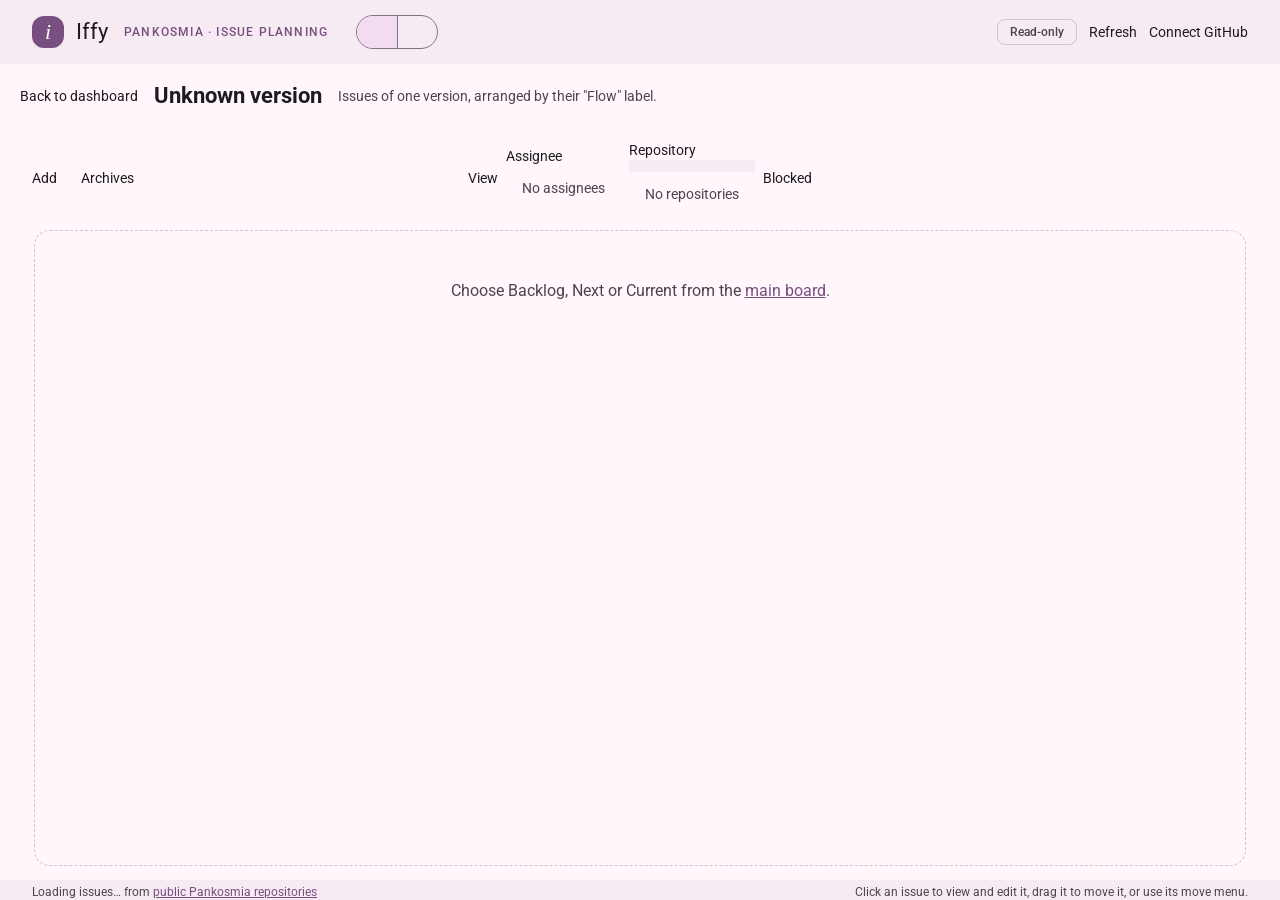
==== detail.html @ 251bad68 "Use icon buttons for Notifications and Pull requests, turn Pull requests into a menu Co-authored-by:" ====
<!doctype html>
<html lang="en">
  <head>
    <meta charset="utf-8">
    <meta name="viewport" content="width=device-width, initial-scale=1">
    <script>
      (function () {
        var saved = null;
        try { saved = localStorage.getItem("theme"); } catch (error) {}
        var theme = saved === "light" || saved === "dark" ? saved : matchMedia("(prefers-color-scheme: dark)").matches ? "dark" : "light";
        document.documentElement.dataset.theme = theme;
      })();
    </script>
    <meta name="theme-color" content="#fff7fb">
    <meta name="description" content="A version-focused issue board for the Pankosmia organization.">
    <title>Iffy — Version detail</title>
    <link rel="preconnect" href="https://fonts.googleapis.com">
    <link rel="preconnect" href="https://fonts.gstatic.com" crossorigin>
    <link rel="stylesheet" href="https://fonts.googleapis.com/css2?family=Roboto:wght@400;500;700&display=swap">
    <link rel="stylesheet" href="https://fonts.googleapis.com/css2?family=Material+Symbols+Outlined:opsz,wght,FILL,GRAD@24,400,0,0&display=block">
    <link rel="stylesheet" href="m3-theme.css">
    <link rel="stylesheet" href="styles.css">
    <script type="importmap">{"imports":{"@material/web/":"https://esm.run/@material/web@2.5.0/"}}</script>
    <script src="markdown-editor.js" defer></script>
    <script src="mentions.js" defer></script>
    <script src="markdown-body.js" defer></script>
    <script src="timeline.js" defer></script>
    <script src="description.js" defer></script>
    <script src="panel-tabs.js" defer></script>
    <script src="panel-scroll.js" defer></script>
    <script src="development.js" defer></script>
    <script src="open-pulls.js" defer></script>
    <script src="notifications.js" defer></script>
    <script src="panel-settings.js" defer></script>
    <script src="filters.js" defer></script>
    <script src="subissues.js" defer></script>
    <script src="nesting.js" defer></script>
    <script src="live-sync.js" defer></script>
    <script src="app.js" defer></script>
    <script type="module" src="m3.js"></script>
  </head>
  <body data-page="detail">
    <header class="top-app-bar">
      <a class="brand" href="./" aria-label="Iffy home">
        <span class="brand-mark" aria-hidden="true">i</span>
        <span>Iffy</span>
      </a>
      <span class="eyebrow">PANKOSMIA · ISSUE PLANNING</span>
      <div class="theme-toggle" role="group" aria-label="Theme">
        <button type="button" class="theme-option" data-theme-option="light" aria-label="Light theme" aria-pressed="false"><md-icon>light_mode</md-icon></button>
        <button type="button" class="theme-option" data-theme-option="dark" aria-label="Dark theme" aria-pressed="false"><md-icon>dark_mode</md-icon></button>
      </div>
      <div class="top-app-bar-actions">
        <span id="auth-status" class="status-chip">Read-only</span>
        <md-outlined-button id="refresh-button" class="refresh-button" type="button"><md-icon slot="icon">refresh</md-icon>Refresh</md-outlined-button>
        <md-filled-tonal-button id="auth-button" type="button">Connect GitHub</md-filled-tonal-button>
      </div>
    </header>

    <main>
      <section class="page-heading" aria-labelledby="page-title">
        <div class="heading-back">
          <md-text-button class="back-button" href="./"><md-icon slot="icon">arrow_back</md-icon>Back to dashboard</md-text-button>
        </div>
        <div class="heading-text">
          <h1 id="page-title">Version detail</h1>
          <p class="intro">Issues of one version, arranged by their "Flow" label.</p>
        </div>
      </section>

      <section class="board-toolbar" aria-label="Search and filters">
        <div class="search-stack">
          <md-outlined-text-field id="search-input" class="search-input" type="search" label="Search issues" placeholder="Search issue titles and text" aria-label="Search issue titles and text" autocomplete="off">
            <md-icon slot="leading-icon">search</md-icon>
            <md-icon-button id="search-clear" slot="trailing-icon" type="button" aria-label="Clear search" title="Clear search" hidden><md-icon>close</md-icon></md-icon-button>
          </md-outlined-text-field>
        </div>
        <div class="toolbar-row">
          <div class="heading-actions">
            <md-filled-button id="add-button" type="button"><md-icon slot="icon">add</md-icon>Add</md-filled-button>
            <span class="toolbar-icon"><md-filled-tonal-icon-button id="notifications-button" type="button" aria-label="Notifications" title="Notifications" aria-haspopup="dialog" aria-expanded="false"><md-icon>inbox</md-icon></md-filled-tonal-icon-button><span id="notifications-badge" class="notifications-badge" hidden></span></span>
            <span class="toolbar-icon"><md-filled-tonal-icon-button id="pulls-button" type="button" aria-label="Pull requests" title="Pull requests" aria-haspopup="dialog" aria-expanded="false"><md-icon>merge_type</md-icon></md-filled-tonal-icon-button><span id="pulls-badge" class="pulls-badge" hidden></span></span>
            <md-outlined-button id="archives-button" type="button"><md-icon slot="icon">archive</md-icon>Archives</md-outlined-button>
          </div>
          <div id="filter-bar" class="filter-bar" role="group" aria-label="Filters"></div>
        </div>
      </section>

      <div id="notice" class="notice" role="alert" hidden></div>
      <section id="board" class="board" aria-label="Issues by flow stage">
        <div class="loading-state"><md-circular-progress indeterminate aria-label="Loading"></md-circular-progress><span>Loading Pankosmia issues…</span></div>
      </section>
    </main>

    <footer class="board-footer">
      <p class="board-info"><span id="board-summary" role="status" aria-live="polite">Loading issues…</span> from <a href="https://github.com/pankosmia" target="_blank" rel="noreferrer">public Pankosmia repositories</a></p>
      <p class="board-hint">Click an issue to view and edit it, drag it to move it, or use its move menu.</p>
    </footer>

    <md-dialog id="auth-dialog" aria-labelledby="auth-title">
      <div slot="headline" id="auth-title">Connect GitHub</div>
      <form id="auth-form" slot="content">
        <p class="dialog-copy">Viewing is public. To edit issues, connect a GitHub personal access token with Issues read and write access to the repositories you want to edit. To see your notifications, use a classic token that also has the notifications scope.</p>
        <md-outlined-text-field id="token-input" name="token" type="password" label="Personal access token" autocomplete="off" spellcheck="false" required autofocus></md-outlined-text-field>
        <label class="check-label"><md-checkbox id="remember-input"></md-checkbox> Remember me on this browser</label>
        <p class="token-note">By default your token is kept for this browser session only. If you tick "Remember me", it is stored in this browser's local storage until you disconnect.</p>
        <p id="auth-error" class="auth-error" role="alert" hidden></p>
      </form>
      <div slot="actions">
        <md-text-button id="cancel-auth" type="button">Cancel</md-text-button>
        <md-filled-button id="submit-auth" type="submit" form="auth-form">Connect</md-filled-button>
      </div>
    </md-dialog>
  </body>
</html>
---- m3-theme.css ----
/* Material 3 color roles generated from the seed color #441650 (tonal spot scheme). */
:root {
  color-scheme: light;
  --md-ref-typeface-brand: Roboto, system-ui, sans-serif;
  --md-ref-typeface-plain: Roboto, system-ui, sans-serif;

  --md-sys-color-primary: #794f81;
  --md-sys-color-on-primary: #ffffff;
  --md-sys-color-primary-container: #fcd6ff;
  --md-sys-color-on-primary-container: #603768;
  --md-sys-color-secondary: #6a596c;
  --md-sys-color-on-secondary: #ffffff;
  --md-sys-color-secondary-container: #f3dbf2;
  --md-sys-color-on-secondary-container: #524153;
  --md-sys-color-tertiary: #82524d;
  --md-sys-color-on-tertiary: #ffffff;
  --md-sys-color-tertiary-container: #ffdad6;
  --md-sys-color-on-tertiary-container: #673b36;
  --md-sys-color-error: #ba1a1a;
  --md-sys-color-on-error: #ffffff;
  --md-sys-color-error-container: #ffdad6;
  --md-sys-color-on-error-container: #93000a;
  --md-sys-color-background: #fff7fb;
  --md-sys-color-on-background: #1f1a1f;
  --md-sys-color-surface: #fff7fb;
  --md-sys-color-on-surface: #1f1a1f;
  --md-sys-color-surface-variant: #ecdfe9;
  --md-sys-color-on-surface-variant: #4c444c;
  --md-sys-color-outline: #7e747d;
  --md-sys-color-outline-variant: #cfc3cd;
  --md-sys-color-shadow: #000000;
  --md-sys-color-scrim: #000000;
  --md-sys-color-inverse-surface: #342f34;
  --md-sys-color-inverse-on-surface: #f9eef5;
  --md-sys-color-inverse-primary: #e8b5ef;
  --md-sys-color-surface-tint: #794f81;
  --md-sys-color-surface-dim: #e1d7de;
  --md-sys-color-surface-bright: #fff7fb;
  --md-sys-color-surface-container-lowest: #ffffff;
  --md-sys-color-surface-container-low: #fbf1f8;
  --md-sys-color-surface-container: #f6ebf2;
  --md-sys-color-surface-container-high: #f0e5ec;
  --md-sys-color-surface-container-highest: #eae0e7;

  /* Shape scale */
  --md-sys-shape-xs: 4px;
  --md-sys-shape-sm: 8px;
  --md-sys-shape-md: 12px;
  --md-sys-shape-lg: 16px;
  --md-sys-shape-xl: 28px;

  /* Elevation levels */
  --md-elevation-1: 0 1px 2px rgb(0 0 0 / 30%), 0 1px 3px 1px rgb(0 0 0 / 15%);
  --md-elevation-2: 0 1px 2px rgb(0 0 0 / 30%), 0 2px 6px 2px rgb(0 0 0 / 15%);
  --md-elevation-3: 0 1px 3px rgb(0 0 0 / 30%), 0 4px 8px 3px rgb(0 0 0 / 15%);

  /* Typography scale (size / line height / weight / tracking) */
  --md-type-headline-small: 400 24px/32px var(--md-ref-typeface-brand);
  --md-type-title-large: 400 22px/28px var(--md-ref-typeface-brand);
  --md-type-title-medium: 500 16px/24px var(--md-ref-typeface-brand);
  --md-type-title-small: 500 14px/20px var(--md-ref-typeface-brand);
  --md-type-body-large: 400 16px/24px var(--md-ref-typeface-plain);
  --md-type-body-medium: 400 14px/20px var(--md-ref-typeface-plain);
  --md-type-body-small: 400 12px/16px var(--md-ref-typeface-plain);
  --md-type-label-large: 500 14px/20px var(--md-ref-typeface-plain);
  --md-type-label-medium: 500 12px/16px var(--md-ref-typeface-plain);
  --md-type-label-small: 500 11px/16px var(--md-ref-typeface-plain);
}

:root[data-theme="dark"] {
  color-scheme: dark;
  --md-sys-color-primary: #e8b5ef;
  --md-sys-color-on-primary: #472150;
  --md-sys-color-primary-container: #603768;
  --md-sys-color-on-primary-container: #fcd6ff;
  --md-sys-color-secondary: #d6c0d6;
  --md-sys-color-on-secondary: #3a2b3c;
  --md-sys-color-secondary-container: #524153;
  --md-sys-color-on-secondary-container: #f3dbf2;
  --md-sys-color-tertiary: #f5b7b0;
  --md-sys-color-on-tertiary: #4c2521;
  --md-sys-color-tertiary-container: #673b36;
  --md-sys-color-on-tertiary-container: #ffdad6;
  --md-sys-color-error: #ffb4ab;
  --md-sys-color-on-error: #690005;
  --md-sys-color-error-container: #93000a;
  --md-sys-color-on-error-container: #ffdad6;
  --md-sys-color-background: #171217;
  --md-sys-color-on-background: #eae0e7;
  --md-sys-color-surface: #171217;
  --md-sys-color-on-surface: #eae0e7;
  --md-sys-color-surface-variant: #4c444c;
  --md-sys-color-on-surface-variant: #cfc3cd;
  --md-sys-color-outline: #988e97;
  --md-sys-color-outline-variant: #4c444c;
  --md-sys-color-inverse-surface: #eae0e7;
  --md-sys-color-inverse-on-surface: #342f34;
  --md-sys-color-inverse-primary: #794f81;
  --md-sys-color-surface-tint: #e8b5ef;
  --md-sys-color-surface-dim: #171217;
  --md-sys-color-surface-bright: #3d373d;
  --md-sys-color-surface-container-lowest: #110d11;
  --md-sys-color-surface-container-low: #1f1a1f;
  --md-sys-color-surface-container: #231e23;
  --md-sys-color-surface-container-high: #2e282e;
  --md-sys-color-surface-container-highest: #393338;
}
---- styles.css ----
* {
  box-sizing: border-box;
}

body {
  display: flex;
  flex-direction: column;
  min-width: 320px;
  height: 100vh;
  height: 100dvh;
  overflow: hidden;
  margin: 0;
  background: var(--md-sys-color-surface);
  color: var(--md-sys-color-on-surface);
  font: var(--md-type-body-medium);
  text-rendering: optimizeLegibility;
}

button,
input {
  font: inherit;
}

a {
  color: var(--md-sys-color-primary);
}

a:focus-visible,
button:focus-visible {
  outline: 3px solid var(--md-sys-color-primary);
  outline-offset: 2px;
}

md-icon {
  --md-icon-size: 24px;
}

/* Hide raw ligature text and unstyled dialogs until the components have loaded. */
md-icon:not(:defined),
md-dialog:not(:defined) {
  display: none;
}

/* Top app bar */
.top-app-bar {
  position: sticky;
  top: 0;
  z-index: 20;
  display: flex;
  align-items: center;
  justify-content: space-between;
  flex: none;
  gap: 16px;
  height: 64px;
  padding: 0 clamp(16px, 2.5vw, 32px);
  background: var(--md-sys-color-surface-container);
}

.brand {
  display: inline-flex;
  align-items: center;
  gap: 12px;
  color: var(--md-sys-color-on-surface);
  font: var(--md-type-title-large);
  text-decoration: none;
}

.brand-mark {
  display: grid;
  width: 32px;
  height: 32px;
  place-items: center;
  border-radius: var(--md-sys-shape-md);
  background: var(--md-sys-color-primary);
  color: var(--md-sys-color-on-primary);
  font-family: Georgia, serif;
  font-size: 22px;
  font-style: italic;
}

.top-app-bar-actions {
  display: flex;
  align-items: center;
  gap: 12px;
}

.status-chip {
  padding: 4px 12px;
  border: 1px solid var(--md-sys-color-outline-variant);
  border-radius: var(--md-sys-shape-sm);
  color: var(--md-sys-color-on-surface-variant);
  font: var(--md-type-label-medium);
  white-space: nowrap;
}

.status-chip.connected {
  border-color: transparent;
  background: var(--md-sys-color-secondary-container);
  color: var(--md-sys-color-on-secondary-container);
}

/* Page heading and toolbar */
main {
  display: flex;
  flex: 1 1 0;
  flex-direction: column;
  width: 100%;
  min-height: 0;
  padding: 12px clamp(16px, 2.5vw, 32px) 12px;
}

.page-heading {
  display: flex;
  flex: none;
  flex-wrap: wrap;
  align-items: center;
  gap: 4px 16px;
}

.heading-back {
  flex: none;
}

.heading-text {
  display: flex;
  flex: 1 1 0;
  flex-wrap: wrap;
  align-items: center;
  gap: 0 16px;
  min-width: 0;
}

.eyebrow {
  overflow: hidden;
  color: var(--md-sys-color-primary);
  font: var(--md-type-label-medium);
  letter-spacing: .1em;
  text-overflow: ellipsis;
  white-space: nowrap;
}

.theme-toggle {
  display: inline-flex;
  margin-right: auto;
  margin-left: 12px;
  border: 1px solid var(--md-sys-color-outline);
  border-radius: 99px;
  overflow: hidden;
}

.theme-option {
  display: grid;
  width: 40px;
  height: 32px;
  place-items: center;
  border: 0;
  background: transparent;
  color: var(--md-sys-color-on-surface-variant);
  cursor: pointer;
}

.theme-option + .theme-option {
  border-left: 1px solid var(--md-sys-color-outline);
}

.theme-option:hover {
  background: color-mix(in srgb, var(--md-sys-color-on-surface) 8%, transparent);
}

.theme-option:focus-visible {
  outline: 2px solid var(--md-sys-color-primary);
  outline-offset: -2px;
}

.theme-option[aria-pressed="true"] {
  background: var(--md-sys-color-secondary-container);
  color: var(--md-sys-color-on-secondary-container);
}

h1 {
  margin: 0;
  font: 700 22px/40px var(--md-ref-typeface-brand);
}

.intro {
  min-width: 0;
  margin: 0;
  color: var(--md-sys-color-on-surface-variant);
  font: var(--md-type-body-medium);
}

.heading-actions {
  display: flex;
  flex-wrap: wrap;
  gap: 8px;
}

.toolbar-row {
  display: grid;
  grid-template-columns: 1fr minmax(0, auto) 1fr;
  align-items: center;
  gap: 8px 16px;
  margin-top: 12px;
}

.toolbar-row .heading-actions {
  justify-self: start;
}

.toolbar-row .filter-bar {
  grid-column: 2;
}

.back-button {
  margin-left: -12px;
}

.board-toolbar {
  flex: none;
  margin: 12px 0;
}

.search-stack {
  display: flex;
  flex-direction: column;
  align-items: center;
  gap: 12px;
  width: 100%;
}

#search-clear[hidden] { display: none; }

.search-input input::-webkit-search-cancel-button { display: none; }

.search-input {
  width: min(360px, 100%);
  --md-outlined-text-field-container-shape: 28px;
  --md-outlined-text-field-top-space: 10px;
  --md-outlined-text-field-bottom-space: 10px;
}

/* One line of text, as tall as the text itself. */
.board-footer {
  display: flex;
  flex: none;
  align-items: baseline;
  justify-content: space-between;
  gap: 16px;
  padding: 4px clamp(16px, 2.5vw, 32px) 0;
  background: var(--md-sys-color-surface-container);
  color: var(--md-sys-color-on-surface-variant);
  font: var(--md-type-body-small);
}

.board-footer p {
  margin: 0;
  white-space: nowrap;
}

.board-info {
  flex: none;
}

.board-hint {
  min-width: 0;
  overflow: hidden;
  text-overflow: ellipsis;
}

/* Board */
.board {
  /* A column never gets narrower than this: when the columns do not fit, the whole board scrolls, not a column. */
  --column-width: clamp(280px, 24vw, 340px);
  display: flex;
  flex: 1 1 0;
  flex-wrap: nowrap;
  align-items: stretch;
  gap: 12px;
  min-height: 0;
  overflow-x: auto;
  padding: 2px;
}

.board > .column:first-child {
  margin-left: auto;
}

.board > .column:last-child {
  margin-right: auto;
}

.column {
  display: flex;
  flex: 1 0 var(--column-width);
  flex-direction: column;
  min-width: var(--column-width);
  max-width: 420px;
  min-height: 0;
  overflow: hidden;
  border-radius: var(--md-sys-shape-lg);
  background: var(--md-sys-color-surface-container-low);
  outline: 2px solid transparent;
  outline-offset: -2px;
  transition: background .2s ease, outline-color .2s ease;
}

.column.drag-over {
  background: var(--md-sys-color-primary-container);
  outline-color: var(--md-sys-color-primary);
}

.column-heading {
  display: flex;
  flex: none;
  min-height: 56px;
  align-items: center;
  gap: 8px;
  padding: 0 16px 0 8px;
}

.column-heading .issue-count {
  margin-left: auto;
}

/* While an issue is dragged, the whole header is the drop target, whatever is under the pointer. */
body.dragging-issue .column-heading * {
  pointer-events: none;
}

.column-dot {
  flex: none;
  width: 10px;
  height: 10px;
  border-radius: 50%;
  background: var(--md-sys-color-outline);
}

.column h2 {
  margin: 0;
  font: var(--md-type-title-small);
}

.column-title-static {
  padding: 6px 0;
  cursor: default;
  user-select: none;
}

.column-link {
  display: inline-flex;
  align-items: center;
  gap: 4px;
  padding: 6px 8px 6px 14px;
  border-radius: 99px;
  background: var(--md-sys-color-secondary-container);
  color: var(--md-sys-color-on-secondary-container);
  text-decoration: none;
}

.column-link md-icon {
  --md-icon-size: 18px;
  font-size: 18px;
}

.column-link:hover {
  background: color-mix(in srgb, var(--md-sys-color-secondary-container) 85%, var(--md-sys-color-on-secondary-container));
}

.column-link:focus-visible {
  outline: 2px solid var(--md-sys-color-primary);
  outline-offset: 2px;
}

.issue-count {
  min-width: 24px;
  padding: 2px 8px;
  border-radius: 99px;
  background: var(--md-sys-color-secondary-container);
  color: var(--md-sys-color-on-secondary-container);
  font: var(--md-type-label-medium);
  text-align: center;
}

.collapse-button {
  --md-icon-button-icon-size: 24px;
  --md-icon-button-state-layer-width: 36px;
  --md-icon-button-state-layer-height: 36px;
}

.column.collapsed {
  flex: 0 0 56px;
  align-self: flex-start;
  min-width: 56px;
  max-width: 56px;
}

.column.collapsed .column-heading {
  flex-direction: column;
  padding: 8px 0 16px;
}

.column.collapsed .column-heading .issue-count {
  margin-left: 0;
}

.column.collapsed h2 {
  writing-mode: vertical-rl;
  transform: rotate(180deg);
  white-space: nowrap;
}

.column.collapsed .column-link {
  padding: 8px 6px;
}

.column.collapsed .column-link md-icon {
  display: none;
}

.column.collapsed .issue-list {
  display: none;
}

.column-hint {
  flex: none;
  margin: 0;
  padding: 8px 12px 12px;
  color: var(--md-sys-color-on-surface-variant);
  font: var(--md-type-body-small);
  text-align: center;
}

.column.collapsed .column-hint {
  display: none;
}

.issue-list {
  display: grid;
  /* One column that can shrink below its content, so a wide card never makes the list scroll sideways. */
  grid-template-columns: minmax(0, 1fr);
  gap: 8px;
  padding: 4px 8px 8px;
  overflow-x: hidden;
  overflow-y: auto;
}

.drop-indicator {
  position: fixed;
  z-index: 1500;
  pointer-events: none;
  height: 4px;
  border-radius: 2px;
  background: var(--md-sys-color-primary);
}

/* Issue cards */
.issue-card {
  padding: 12px 16px 4px;
  border-radius: var(--md-sys-shape-md);
  background: var(--md-sys-color-surface-container-lowest);
  box-shadow: var(--md-elevation-1);
  transition: box-shadow .2s ease;
}

.issue-card:hover {
  box-shadow: var(--md-elevation-2);
}

.issue-card[draggable="true"] {
  cursor: grab;
}

.issue-card.dragging {
  opacity: .48;
}

.issue-meta {
  display: flex;
  flex-wrap: wrap;
  align-items: center;
  gap: 4px 8px;
  margin-bottom: 4px;
  color: var(--md-sys-color-on-surface-variant);
  font: var(--md-type-label-small);
}

.issue-meta-labels {
  display: inline-flex;
  gap: 4px;
  margin-left: auto;
}

.blocked-icon {
  --md-icon-size: 18px;
  flex: none;
  color: var(--md-sys-color-error);
}

.repo-name {
  max-width: 70%;
  overflow: hidden;
  text-overflow: ellipsis;
  white-space: nowrap;
}

button.issue-title {
  padding: 0;
  border: 0;
  background: none;
  color: inherit;
  text-align: left;
  cursor: pointer;
}

button.issue-title {
  display: block;
  color: var(--md-sys-color-on-surface);
  font: var(--md-type-title-small);
  overflow-wrap: anywhere;
}

button.issue-title:hover {
  color: var(--md-sys-color-primary);
  text-decoration: underline;
  text-underline-offset: 2px;
}

.issue-labels {
  display: flex;
  flex-wrap: wrap;
  gap: 4px;
  margin-top: 8px;
}

.label-chip {
  max-width: 100%;
  overflow: hidden;
  padding: 2px 8px;
  border: 1px solid var(--md-sys-color-outline-variant);
  border-radius: var(--md-sys-shape-sm);
  background: var(--md-sys-color-surface-container-high);
  color: var(--md-sys-color-on-surface-variant);
  font: var(--md-type-label-small);
  text-overflow: ellipsis;
  white-space: nowrap;
}

.card-stats {
  display: flex;
  align-items: center;
  gap: 12px;
  flex: none;
  margin-left: auto;
  color: var(--md-sys-color-on-surface-variant);
  font: var(--md-type-label-medium);
}

.stat {
  display: inline-flex;
  align-items: center;
  gap: 4px;
}

.stat md-icon {
  --md-icon-size: 16px;
}

.avatars {
  display: flex;
  padding-right: 6px;
}

/* The overlap padding would otherwise leave a gap at the right edge of the footer. */
.card-stats .avatars {
  margin-right: -6px;
}

.avatar {
  width: 24px;
  height: 24px;
  margin-right: -6px;
  border: 2px solid var(--md-sys-color-surface-container-lowest);
  border-radius: 50%;
}

.subissues {
  margin: 8px 0;
}

.subissues-head {
  position: relative;
  display: inline-flex;
  border-radius: 16px;
  /* clip-path also clips the button's animated layers (ripple, focus ring), which overflow: hidden can let through. */
  clip-path: inset(0 round 16px);
}

/* A nested button lines up with the row's title, past the drag handle. */
.subissues-head-nested {
  margin: 0 0 4px 28px;
}

.subissues-toggle {
  --md-filled-tonal-button-container-height: 32px;
  --md-filled-tonal-button-label-text-size: 12px;
  --md-filled-tonal-button-leading-space: 12px;
  --md-filled-tonal-button-trailing-space: 8px;
  --md-filled-tonal-button-with-trailing-icon-leading-space: 12px;
  --md-filled-tonal-button-with-trailing-icon-trailing-space: 8px;
  --md-filled-tonal-button-icon-size: 18px;
}

/* The progress bar is the bottom edge of the button: a plain element, with no animation of its own. */
.subissues-progress {
  position: absolute;
  left: 0;
  right: 0;
  bottom: 0;
  height: 3px;
  background: linear-gradient(to right, var(--md-sys-color-primary) calc(var(--progress) * 100%), color-mix(in srgb, var(--md-sys-color-primary) 20%, transparent) 0);
  pointer-events: none;
}

.subissue-list {
  margin: 4px -8px 0;
}

.subissue-children {
  margin-left: 16px;
  border-left: 2px solid var(--md-sys-color-outline-variant);
}

/* The dragged subissue is dimmed; the drop line shows where it will land. */
.subissue-node.dragging > .subissue-row,
.subissue-node.dragging > .subissue-children {
  opacity: .45;
}

.subissue-row {
  display: flex;
  align-items: center;
}

.subissue-row .subissue-item {
  flex: 1;
  min-width: 0;
}

.subissue-handle {
  display: inline-flex;
  flex: none;
  align-items: center;
  padding: 4px 0 4px 4px;
  border-radius: var(--md-sys-shape-xs);
  color: color-mix(in srgb, var(--md-sys-color-on-surface-variant) 45%, transparent);
  cursor: grab;
  --md-icon-size: 20px;
}

.subissue-handle:hover {
  color: var(--md-sys-color-on-surface-variant);
}

.subissue-handle:focus-visible {
  color: var(--md-sys-color-primary);
}

.subissue-handle:focus-visible {
  outline: 2px solid var(--md-sys-color-primary);
}

.subissue-item {
  --md-list-container-color: transparent;
  --md-list-item-leading-space: 8px;
  --md-list-item-trailing-space: 8px;
  --md-list-item-top-space: 6px;
  --md-list-item-bottom-space: 6px;
  --md-list-item-one-line-container-height: 40px;
  --md-list-item-two-line-container-height: 52px;
  --md-list-item-label-text-size: 13px;
  --md-list-item-supporting-text-size: 11px;
  border-radius: var(--md-sys-shape-sm);
}

.subissue-item.is-closed {
  opacity: .6;
}

.subissue-item.is-closed:hover {
  opacity: .9;
}

.subissue-item [slot="headline"] {
  white-space: normal;
  overflow-wrap: anywhere;
}

.subissue-status {
  display: inline-flex;
}

.subissue-item .avatars {
  padding-right: 6px;
}

.subissue-item .avatar {
  width: 20px;
  height: 20px;
}

.issue-card.drop-candidate,
.subissue-row.drop-candidate {
  outline: 2px dashed var(--md-sys-color-primary);
  outline-offset: -2px;
  background-image: linear-gradient(color-mix(in srgb, var(--md-sys-color-primary) 18%, transparent), color-mix(in srgb, var(--md-sys-color-primary) 18%, transparent));
  background-repeat: no-repeat;
  background-size: 0 100%;
  animation: drop-charge var(--nest-dwell, 400ms) linear forwards;
}

@keyframes drop-charge {
  to { background-size: 100% 100%; }
}

.issue-card.drop-target,
.subissue-row.drop-target {
  outline: 2px solid var(--md-sys-color-primary);
  outline-offset: -2px;
  background: color-mix(in srgb, var(--md-sys-color-primary) 12%, transparent);
}

.issue-card.drop-target {
  background: color-mix(in srgb, var(--md-sys-color-primary) 12%, var(--md-sys-color-surface-container-lowest));
}

.issue-card.drop-invalid,
.subissue-row.drop-invalid {
  outline: 2px solid var(--md-sys-color-error);
  outline-offset: -2px;
  cursor: not-allowed;
}

.drop-line {
  position: fixed;
  z-index: 1500;
  height: 4px;
  border-radius: 2px;
  background: var(--md-sys-color-primary);
  pointer-events: none;
}

.drop-line::before {
  content: "";
  position: absolute;
  top: -3px;
  left: -5px;
  width: 10px;
  height: 10px;
  border-radius: 50%;
  background: var(--md-sys-color-primary);
}

/* A soft band around the line shows how big the target is. */
.drop-line::after,
.drop-indicator::after {
  content: "";
  position: absolute;
  left: 0;
  right: 0;
  top: -10px;
  height: 24px;
  border-radius: 8px;
  background: color-mix(in srgb, var(--md-sys-color-primary) 16%, transparent);
}

.drag-ghost {
  position: fixed;
  top: -1000px;
  left: -1000px;
  display: flex;
  align-items: center;
  gap: 6px;
  max-width: 240px;
  padding: 4px 12px 4px 8px;
  border: 1px solid var(--md-sys-color-outline-variant);
  border-radius: var(--md-sys-shape-sm);
  background: var(--md-sys-color-surface-container-high);
  color: var(--md-sys-color-on-surface);
  font: var(--md-type-label-large, 500 14px/20px sans-serif);
  white-space: nowrap;
}

.drag-ghost-title {
  overflow: hidden;
  text-overflow: ellipsis;
}

.drag-hint {
  position: fixed;
  z-index: 2000;
  max-width: 280px;
  padding: 4px 10px;
  border-radius: var(--md-sys-shape-sm);
  background: var(--md-sys-color-inverse-surface);
  color: var(--md-sys-color-inverse-on-surface);
  box-shadow: var(--md-elevation-2);
  font: var(--md-type-label-medium);
  pointer-events: none;
}

.drag-hint.invalid {
  background: var(--md-sys-color-error-container);
  color: var(--md-sys-color-on-error-container);
}

.subissue-add-button {
  color: var(--md-sys-color-primary);
  --md-list-item-label-text-color: var(--md-sys-color-primary);
  --md-list-item-leading-icon-color: var(--md-sys-color-primary);
  --md-list-item-one-line-container-height: 36px;
}

.card-footer {
  display: flex;
  align-items: center;
  gap: 12px;
  margin: 8px -8px 0;
  padding: 8px 8px 8px;
  border-top: 1px solid var(--md-sys-color-outline-variant);
}

.last-updated {
  min-width: 0;
  overflow: hidden;
  text-overflow: ellipsis;
  white-space: nowrap;
  color: var(--md-sys-color-on-surface-variant);
  font: var(--md-type-label-small);
}

.empty-column {
  display: flex;
  flex-direction: column;
  align-items: center;
  gap: 4px;
  margin: 0;
  padding: 24px 12px;
  color: var(--md-sys-color-on-surface-variant);
  font: var(--md-type-body-small);
}

.loading-state,
.empty-state {
  display: flex;
  flex: 1;
  flex-direction: column;
  align-items: center;
  gap: 12px;
  padding: 48px 20px;
  border: 1px dashed var(--md-sys-color-outline-variant);
  border-radius: var(--md-sys-shape-lg);
  color: var(--md-sys-color-on-surface-variant);
  font: var(--md-type-body-large);
  text-align: center;
}

.notice {
  margin: 0 0 16px;
  padding: 12px 16px;
  border-radius: var(--md-sys-shape-md);
  background: var(--md-sys-color-tertiary-container);
  color: var(--md-sys-color-on-tertiary-container);
  font: var(--md-type-body-medium);
}

.notice.error {
  background: var(--md-sys-color-error-container);
  color: var(--md-sys-color-on-error-container);
}

.notice-action {
  margin-inline-start: 8px;
  --md-text-button-label-text-color: currentColor;
  --md-text-button-hover-label-text-color: currentColor;
  --md-text-button-focus-label-text-color: currentColor;
  --md-text-button-pressed-label-text-color: currentColor;
}

[hidden] {
  display: none !important;
}

/* Dialogs */
md-dialog {
  min-width: min(440px, calc(100vw - 48px));
}

md-dialog form {
  display: grid;
  gap: 16px;
}

md-outlined-text-field {
  display: flex;
  width: 100%;
}

/* Looks like an outlined select; opens the same searchable popover as the Assignees menu. */
.panel-repo-field {
  position: relative;
  display: grid;
  grid-template-columns: 1fr auto;
  grid-template-areas:
    "label icon"
    "value icon";
  align-items: center;
  width: 100%;
  min-height: 56px;
  padding: 6px 12px 6px 16px;
  border: 1px solid var(--md-sys-color-outline);
  border-radius: var(--md-sys-shape-xs, 4px);
  background: transparent;
  color: var(--md-sys-color-on-surface);
  font: var(--md-type-body-large);
  text-align: left;
  cursor: pointer;
}

.panel-repo-field[hidden] {
  display: none;
}

.panel-repo-field:disabled {
  cursor: default;
  opacity: 0.38;
}

.repo-field-label {
  grid-area: label;
  color: var(--md-sys-color-on-surface-variant);
  font: var(--md-type-body-small);
}

.repo-field-value {
  grid-area: value;
}

.panel-repo-field md-icon {
  grid-area: icon;
  color: var(--md-sys-color-on-surface-variant);
}

.dialog-copy,
.token-note {
  margin: 0;
  color: var(--md-sys-color-on-surface-variant);
}

.dialog-copy {
  font: var(--md-type-body-medium);
}

.token-note {
  font: var(--md-type-body-small);
}

.check-label {
  display: flex;
  align-items: center;
  gap: 8px;
  font: var(--md-type-body-medium);
}

.auth-error {
  margin: 0;
  color: var(--md-sys-color-error);
  font: var(--md-type-body-small);
}

/* Snackbar */
.snackbar {
  position: fixed;
  bottom: 16px;
  left: 50%;
  z-index: 100;
  display: flex;
  align-items: center;
  gap: 8px;
  max-width: calc(100vw - 32px);
  padding: 6px 8px 6px 16px;
  transform: translateX(-50%);
  border-radius: var(--md-sys-shape-xs);
  background: var(--md-sys-color-inverse-surface);
  box-shadow: var(--md-elevation-3);
  color: var(--md-sys-color-inverse-on-surface);
  font: var(--md-type-body-medium);
}

/* Sits above the Undo snackbar, so that both can be shown together. */
.sync-snackbar {
  bottom: 72px;
}

.issue-card.remote-updated,
.subissue-node.remote-updated > .subissue-row {
  animation: remote-updated 6s ease-out;
}

@keyframes remote-updated {
  from { box-shadow: 0 0 0 2px var(--md-sys-color-primary); }
  to { box-shadow: 0 0 0 2px transparent; }
}

@media (prefers-reduced-motion: reduce) {
  .issue-card.remote-updated,
  .subissue-node.remote-updated > .subissue-row {
    animation: none;
    box-shadow: 0 0 0 2px var(--md-sys-color-primary);
  }
}

.snackbar md-text-button {
  --md-text-button-label-text-color: var(--md-sys-color-inverse-primary);
  --md-text-button-hover-label-text-color: var(--md-sys-color-inverse-primary);
  --md-text-button-focus-label-text-color: var(--md-sys-color-inverse-primary);
  --md-text-button-pressed-label-text-color: var(--md-sys-color-inverse-primary);
  --md-text-button-hover-state-layer-color: var(--md-sys-color-inverse-primary);
  --md-text-button-pressed-state-layer-color: var(--md-sys-color-inverse-primary);
}

/* Side sheet */
.panel-overlay {
  position: fixed;
  inset: 0;
  z-index: 40;
  background: color-mix(in srgb, var(--md-sys-color-scrim) 32%, transparent);
}

.issue-panel {
  --panel-settings-width: 440px;
  position: fixed;
  top: 0;
  right: 0;
  bottom: 0;
  z-index: 41;
  display: flex;
  flex-direction: column;
  container-type: inline-size;
  width: clamp(min(560px, 100vw - 48px), var(--panel-width, 560px), 100vw - 48px);
  border-radius: var(--md-sys-shape-xl) 0 0 var(--md-sys-shape-xl);
  background: var(--md-sys-color-surface-container-low);
  box-shadow: var(--md-elevation-3);
  animation: sheet-in .25s cubic-bezier(.2, 0, 0, 1);
}

@keyframes sheet-in {
  from {
    transform: translateX(32px);
    opacity: 0;
  }
}

.panel-header {
  display: flex;
  align-items: center;
  gap: 8px;
  padding: 12px 16px;
}

.panel-tabs {
  flex: 1;
  min-width: 0;
  --fade-start: 0px;
  --fade-end: 0px;
}

.panel-tabs.can-scroll-start { --fade-start: 28px; }
.panel-tabs.can-scroll-end { --fade-end: 28px; }

/* The tabs scroll sideways; the strip fades out on the side where more tabs are hidden. */
.panel-tab-list {
  display: flex;
  gap: 4px;
  padding: 2px 0;
  overflow-x: auto;
  overscroll-behavior-x: contain;
  scrollbar-width: none;
  -webkit-mask-image: linear-gradient(90deg, transparent 0, #000 var(--fade-start), #000 calc(100% - var(--fade-end)), transparent 100%);
  mask-image: linear-gradient(90deg, transparent 0, #000 var(--fade-start), #000 calc(100% - var(--fade-end)), transparent 100%);
}

.panel-tab-list::-webkit-scrollbar {
  display: none;
}

.panel-tab {
  display: flex;
  flex: none;
  align-items: center;
  max-width: 220px;
  border-radius: 16px;
  color: var(--md-sys-color-on-surface-variant);
  font: var(--md-type-title-small);
}

.panel-tab:hover {
  background: var(--md-sys-color-surface-container-high);
}

.panel-tab.is-active {
  background: var(--md-sys-color-secondary-container);
  color: var(--md-sys-color-on-secondary-container);
}

.panel-tab-main,
.panel-tab-close {
  display: inline-flex;
  align-items: center;
  border: 0;
  background: none;
  color: inherit;
  font: inherit;
  cursor: pointer;
}

.panel-tab-main {
  min-width: 0;
  height: 32px;
  gap: 6px;
  padding: 0 10px;
  border-radius: 16px;
}

.panel-tab-main:has(+ .panel-tab-close) {
  padding-right: 4px;
}

.panel-tab-label {
  overflow: hidden;
  text-overflow: ellipsis;
  white-space: nowrap;
}

.panel-tab-dirty {
  flex: none;
  width: 8px;
  height: 8px;
  border-radius: 50%;
  background: var(--md-sys-color-primary);
}

.panel-tab-close {
  flex: none;
  justify-content: center;
  width: 24px;
  height: 24px;
  margin-right: 4px;
  padding: 0;
  border-radius: 50%;
  opacity: .7;
}

.panel-tab-close md-icon {
  --md-icon-size: 16px;
}

.panel-tab-close:hover,
.panel-tab-close:focus-visible {
  background: color-mix(in srgb, currentColor 14%, transparent);
  opacity: 1;
}

.panel-tab-main:focus-visible,
.panel-tab-close:focus-visible {
  outline: 2px solid var(--md-sys-color-primary);
  outline-offset: -2px;
}

.issue-panel.is-resizing {
  user-select: none;
}

.panel-resizer {
  position: absolute;
  top: 0;
  bottom: 0;
  left: -10px;
  z-index: 2;
  width: 20px;
  cursor: col-resize;
  touch-action: none;
}

/* Material 3 drag handle: a slim pill, subdued at rest and stronger on hover, focus and drag. */
.panel-resizer::after {
  content: "";
  position: absolute;
  top: 50%;
  left: 8px;
  width: 4px;
  height: 48px;
  border-radius: 2px;
  background: var(--md-sys-color-on-surface-variant);
  opacity: .4;
  transform: translateY(-50%);
  transition: opacity .15s, background-color .15s;
}

.panel-resizer:hover::after {
  opacity: .8;
}

.panel-resizer:focus-visible::after,
.is-resizing .panel-resizer::after {
  background: var(--md-sys-color-primary);
  opacity: 1;
}

.panel-resizer:focus-visible {
  outline: none;
}

.panel-content {
  flex: 1;
  display: flex;
  flex-direction: column;
  min-height: 0;
  overflow-y: auto;
}

.panel-main {
  display: flex;
  flex-direction: column;
  gap: 16px;
  padding: 8px 24px 24px;
}

.panel-main > * {
  flex: none;
}

.panel-settings {
  margin: 0 12px 12px;
  padding: 16px;
  border-radius: var(--md-sys-shape-lg);
  background: var(--md-sys-color-surface-container);
}

.panel-settings-heading {
  margin: 0 0 4px;
  color: var(--md-sys-color-on-surface-variant);
  font: var(--md-type-title-medium);
}

@container (min-width: 940px) {
  .panel-content {
    display: grid;
    grid-template-columns: minmax(0, 1fr) var(--panel-settings-width);
    overflow: hidden;
  }

  .panel-main {
    min-height: 0;
    overflow-y: auto;
  }

  .panel-main .md-editor {
    flex: 1 0 280px;
  }

  .panel-settings {
    min-height: 0;
    margin: 0;
    border-radius: 0;
    overflow-y: auto;
  }
}

.panel-readonly {
  display: flex;
  align-items: center;
  gap: 8px;
  margin: 0;
  color: var(--md-sys-color-on-surface-variant);
  font: var(--md-type-body-medium);
}

.panel-readonly md-icon {
  --md-icon-size: 18px;
}

/* Markdown editor */
.md-editor {
  display: flex;
  flex-direction: column;
  min-height: 280px;
  border: 1px solid var(--md-sys-color-outline);
  border-radius: var(--md-sys-shape-md);
  background: var(--md-sys-color-surface);
  overflow: hidden;
}

.md-editor:focus-within {
  border-color: var(--md-sys-color-primary);
  box-shadow: 0 0 0 1px var(--md-sys-color-primary);
}

.md-editor-bar {
  display: flex;
  flex-wrap: wrap;
  align-items: center;
  justify-content: space-between;
  border-bottom: 1px solid var(--md-sys-color-outline-variant);
  background: var(--md-sys-color-surface-container-low);
}

.md-editor-tabs {
  flex: none;
  min-width: 160px;
  --md-primary-tab-container-color: transparent;
}

.md-editor-toolbar {
  display: flex;
  flex-wrap: wrap;
  padding: 0 4px;
}

.md-editor-toolbar.is-hidden {
  display: none;
}

.md-editor-toolbar md-icon-button {
  --md-icon-button-icon-size: 20px;
  width: 36px;
  height: 36px;
}

.md-editor-input,
.md-editor-preview {
  flex: 1;
  min-height: 220px;
  margin: 0;
  padding: 12px 16px;
  color: var(--md-sys-color-on-surface);
  font: var(--md-type-body-large);
}

.md-editor-input {
  display: block;
  width: 100%;
  border: 0;
  outline: 0;
  background: transparent;
  box-sizing: border-box;
  resize: vertical;
}

.md-editor-input:disabled {
  opacity: .7;
}

.md-editor-input[hidden],
.md-editor-preview[hidden] {
  display: none;
}

.md-editor-preview {
  overflow-wrap: anywhere;
  overflow-y: auto;
}

/* "@" suggestions; the popover API puts the list above the panel and its scrolling areas. */
.md-mention-menu {
  inset: auto;
  min-width: 240px;
  max-width: min(360px, calc(100vw - 16px));
  margin: 0;
  padding: 4px 0;
  border: 0;
  border-radius: var(--md-sys-shape-md);
  background: var(--md-sys-color-surface-container);
  color: var(--md-sys-color-on-surface);
  box-shadow: var(--md-elevation-2);
  overflow: hidden;
}

.md-mention-option {
  display: flex;
  align-items: center;
  gap: 8px;
  min-width: 0;
  padding: 6px 12px;
  font: var(--md-type-body-medium);
  cursor: pointer;
}

.md-mention-option.is-active {
  background: var(--md-sys-color-secondary-container);
  color: var(--md-sys-color-on-secondary-container);
}

.md-mention-avatar {
  flex: none;
  border-radius: 50%;
  background: var(--md-sys-color-surface-container-high);
}

.md-mention-login {
  font-weight: 500;
}

.md-mention-name {
  min-width: 0;
  overflow: hidden;
  color: var(--md-sys-color-on-surface-variant);
  text-overflow: ellipsis;
  white-space: nowrap;
}

.md-editor-note {
  margin: 0;
  color: var(--md-sys-color-on-surface-variant);
}

.md-editor-error {
  color: var(--md-sys-color-error);
}

.markdown-body > :first-child {
  margin-top: 0;
}

.markdown-body > :last-child {
  margin-bottom: 0;
}

.markdown-body h1,
.markdown-body h2,
.markdown-body h3,
.markdown-body h4 {
  margin: 20px 0 8px;
  font-weight: 600;
  line-height: 1.25;
}

.markdown-body h1 { font-size: 1.6em; }
.markdown-body h2 { font-size: 1.35em; }
.markdown-body h3 { font-size: 1.15em; }

.markdown-body img {
  max-width: 100%;
}

.markdown-body a {
  color: var(--md-sys-color-primary);
}

.markdown-body blockquote {
  margin: 0 0 12px;
  padding: 0 12px;
  border-left: 4px solid var(--md-sys-color-outline-variant);
  color: var(--md-sys-color-on-surface-variant);
}

.markdown-body code,
.markdown-body pre {
  border-radius: var(--md-sys-shape-sm);
  background: var(--md-sys-color-surface-container-high);
  font-family: ui-monospace, SFMono-Regular, Menlo, Consolas, monospace;
  font-size: .9em;
}

.markdown-body code {
  padding: 2px 4px;
}

.markdown-body pre {
  padding: 12px;
  overflow-x: auto;
}

.markdown-body pre code {
  padding: 0;
  background: none;
}

.markdown-body table {
  border-collapse: collapse;
}

.markdown-body th,
.markdown-body td {
  padding: 4px 10px;
  border: 1px solid var(--md-sys-color-outline-variant);
}

.markdown-body ul.contains-task-list {
  padding-left: 4px;
  list-style: none;
}

.markdown-body hr {
  border: 0;
  border-top: 1px solid var(--md-sys-color-outline-variant);
}

.panel-title-heading {
  margin: 0;
  color: var(--md-sys-color-on-surface);
  font: var(--md-type-headline-small);
  overflow-wrap: anywhere;
}

.desc-card .tl-card-header .tl-avatar {
  margin-right: 6px;
}

.desc-card .tl-comment-body {
  min-height: 24px;
}

/* The description is a plain block of the panel's scrolling column: it is as tall as its content, between a comfortable
   minimum and a maximum that keeps the timeline in view, and only then scrolls inside itself. */
.panel-main > .desc-card {
  --desc-min-height: 120px;
  --desc-max-height: 60dvh;
  flex: none;
}

.desc-body {
  min-height: var(--desc-min-height);
  max-height: var(--desc-max-height);
  overflow-y: auto;
}

/* "No description provided." does not need the minimum height. */
.desc-body:has(> .tl-empty:not(.desc-error)) {
  min-height: 0;
}

.desc-card.is-collapsed .desc-content {
  display: none;
}

/* Expanded to its full height: the panel's column scrolls instead of the description. */
.desc-card.is-expanded .desc-body {
  max-height: none;
  overflow-y: visible;
}

.desc-body-wrap {
  position: relative;
}

/* Tells that the description goes on below, until its end is reached. */
.desc-fade {
  position: absolute;
  inset: auto 0 0;
  height: 56px;
  background: linear-gradient(to bottom, transparent, var(--md-sys-color-surface));
  opacity: 0;
  pointer-events: none;
  transition: opacity .15s;
}

.desc-body-wrap.has-more .desc-fade {
  opacity: 1;
}

.desc-more {
  display: flex;
  justify-content: center;
  padding: 0 12px 4px;
}

.desc-more[hidden] {
  display: none;
}

.desc-reactions:empty {
  display: none;
}

.desc-reactions {
  padding-top: 4px;
}

/* Bottom left, so it never covers the composer buttons on the right. */
.panel-top {
  position: absolute;
  left: 24px;
  bottom: 24px;
  z-index: 2;
}

.panel-top[hidden] {
  display: none;
}

/* Code blocks and tables of rendered Markdown */
.md-code-block {
  position: relative;
  margin: 0 0 12px;
}

.md-code-block > pre {
  margin: 0;
}

.md-code-copy {
  --md-icon-button-icon-size: 18px;
  --md-icon-button-state-layer-height: 32px;
  --md-icon-button-state-layer-width: 32px;
  position: absolute;
  top: 4px;
  right: 4px;
  z-index: 1;
  width: 32px;
  height: 32px;
  opacity: 0;
  transition: opacity .15s;
}

.md-code-block:hover .md-code-copy,
.md-code-copy:focus-within {
  opacity: 1;
}

@media (hover: none) {
  .md-code-copy {
    opacity: 1;
  }
}

.md-table-scroll {
  margin: 0 0 12px;
  overflow-x: auto;
}

/* "anywhere" would let a cell shrink to one letter instead of making the table scroll. */
.md-table-scroll th,
.md-table-scroll td {
  overflow-wrap: break-word;
}

.desc-status {
  display: flex;
  justify-content: center;
  padding: 16px;
}

.desc-status md-circular-progress {
  --md-circular-progress-size: 24px;
}

.desc-error {
  color: var(--md-sys-color-error);
}

.desc-body .task-list-item-checkbox {
  margin: 0 6px 2px -2px;
  vertical-align: middle;
  accent-color: var(--md-sys-color-primary);
}

.desc-body .task-list-item-checkbox:not(:disabled) {
  cursor: pointer;
}

.panel-save-row {
  display: flex;
  justify-content: flex-end;
}

.panel-controls {
  display: grid;
  gap: 16px;
  min-width: 0;
  margin: 0;
  padding: 0;
  border: 0;
}

.panel-controls h3 {
  margin: 0 0 12px;
  color: var(--md-sys-color-primary);
  font: var(--md-type-title-small);
}

.workflow-section {
  padding: 16px;
  border-radius: var(--md-sys-shape-md);
  background: var(--md-sys-color-surface-container-high);
}

.workflow-chips {
  display: flex;
  flex-wrap: wrap;
  gap: 16px 24px;
}

.workflow-chips .control {
  margin-bottom: 0;
}

.control {
  margin-bottom: 16px;
}

.control:last-child {
  margin-bottom: 0;
}

.control-label {
  display: flex;
  align-items: center;
  gap: 6px;
  margin-bottom: 8px;
  color: var(--md-sys-color-on-surface-variant);
  font: var(--md-type-label-large);
}

.required-mark {
  color: var(--md-sys-color-error);
}

.visually-hidden {
  position: absolute;
  width: 1px;
  height: 1px;
  overflow: hidden;
  clip-path: inset(50%);
  white-space: nowrap;
}

/* Connected button group: one row, small inner corners, full round ends and selection. */
.connected-group {
  display: flex;
  gap: 2px;
  width: 100%;
  border-radius: 22px;
}

.connected-button {
  position: relative;
  display: flex;
  flex: 1 1 auto;
  align-items: center;
  justify-content: center;
  min-width: 0;
  height: 40px;
  padding: 0 12px;
  border: 0;
  border-radius: var(--md-sys-shape-xs);
  background: var(--md-sys-color-secondary-container);
  color: var(--md-sys-color-on-secondary-container);
  font: var(--md-type-label-large);
  cursor: pointer;
  transition: border-radius .2s cubic-bezier(.2, 0, 0, 1), background-color .2s, color .2s;
  -webkit-tap-highlight-color: transparent;
}

.connected-button span {
  overflow: hidden;
  text-overflow: ellipsis;
  white-space: nowrap;
}

.connected-button:first-child {
  border-radius: 20px var(--md-sys-shape-xs) var(--md-sys-shape-xs) 20px;
}

.connected-button:last-child {
  border-radius: var(--md-sys-shape-xs) 20px 20px var(--md-sys-shape-xs);
}

.connected-button:only-child {
  border-radius: 20px;
}

.connected-button[aria-pressed="true"] {
  border-radius: 20px;
  background: var(--md-sys-color-primary);
  color: var(--md-sys-color-on-primary);
}

.connected-button:disabled {
  opacity: .38;
  cursor: default;
}

.has-error .connected-group {
  outline: 2px solid var(--md-sys-color-error);
  outline-offset: 2px;
}

.has-error .control-label,
.field-error {
  color: var(--md-sys-color-error);
}

.has-error .connected-button:not([aria-pressed="true"]) {
  background: var(--md-sys-color-error-container);
  color: var(--md-sys-color-on-error-container);
}

.field-helper {
  margin: 8px 0 0;
  color: var(--md-sys-color-on-surface-variant);
  font: var(--md-type-body-small);
}

.field-error {
  margin: 8px 0 0;
  font: var(--md-type-body-small);
}

.switches {
  display: flex;
  gap: 24px;
  margin-bottom: 16px;
}

.switch-row {
  display: flex;
  align-items: center;
  gap: 12px;
  font: var(--md-type-label-large);
  cursor: pointer;
}

.panel-controls .section-heading {
  margin: 0 0 4px;
}

.section-trigger {
  position: relative;
  display: flex;
  align-items: center;
  justify-content: space-between;
  width: calc(100% + 16px);
  min-height: 40px;
  margin: 0 -8px;
  padding: 0 8px;
  border: 0;
  border-radius: var(--md-sys-shape-sm, 8px);
  background: transparent;
  color: inherit;
  font: inherit;
  text-align: left;
  cursor: pointer;
}

.section-trigger md-icon {
  color: var(--md-sys-color-on-surface-variant);
}

.section-trigger:disabled {
  cursor: default;
  opacity: 0.38;
}

.menu-chip {
  position: relative;
}

.menu-chip-button {
  --md-assist-chip-label-text-color: var(--md-sys-color-on-surface);
}

.menu-chip-button.is-alert {
  --md-assist-chip-container-color: var(--md-sys-color-error-container);
  --md-assist-chip-label-text-color: var(--md-sys-color-on-error-container);
  --md-assist-chip-outline-color: var(--md-sys-color-error);
  --md-assist-chip-hover-label-text-color: var(--md-sys-color-on-error-container);
  --md-assist-chip-focus-label-text-color: var(--md-sys-color-on-error-container);
  --md-assist-chip-pressed-label-text-color: var(--md-sys-color-on-error-container);
}

.menu-chip-button.is-alert .chip-content md-icon {
  color: var(--md-sys-color-on-error-container);
}

.chip-content {
  display: inline-flex;
  align-items: center;
  gap: 2px;
}

.chip-content md-icon {
  --md-icon-size: 18px;
  margin-right: -6px;
}

.person-list,
.relation-list {
  display: grid;
  gap: 4px;
  margin: 0;
  padding: 0;
  list-style: none;
}

.person {
  display: flex;
  align-items: center;
  gap: 8px;
  color: var(--md-sys-color-on-surface);
  font: var(--md-type-body-medium);
  text-decoration: none;
}

.person:hover {
  text-decoration: underline;
}

.person .avatar,
.picker .avatar {
  margin-right: 0;
  border-color: transparent;
}

.relation-group + .relation-group {
  margin-top: 12px;
}

.relation-group h4 {
  margin: 0 0 4px;
  color: var(--md-sys-color-on-surface-variant);
  font: var(--md-type-label-large);
}

.relation-row {
  display: flex;
  align-items: center;
  gap: 8px;
  min-width: 0;
}

.relation-row > md-icon {
  --md-icon-size: 20px;
  flex: none;
}

.relation-row a {
  display: grid;
  flex: 1;
  min-width: 0;
  color: var(--md-sys-color-on-surface);
  text-decoration: none;
}

.relation-row a:hover .relation-title {
  text-decoration: underline;
}

.relation-title {
  overflow: hidden;
  font: var(--md-type-body-medium);
  text-overflow: ellipsis;
  white-space: nowrap;
}

.relation-ref {
  color: var(--md-sys-color-on-surface-variant);
  font: var(--md-type-body-small);
}

.relation-remove {
  --md-icon-button-icon-size: 18px;
  flex: none;
  margin-right: -8px;
}

.state-open {
  color: var(--md-sys-color-primary);
}

.state-merged {
  color: var(--md-sys-color-tertiary);
}

.state-closed {
  color: var(--md-sys-color-error);
}

.state-draft {
  color: var(--md-sys-color-outline);
}

.picker {
  position: fixed;
  z-index: 60;
  display: flex;
  flex-direction: column;
  gap: 8px;
  padding: 8px 0;
  overflow: hidden;
  border-radius: var(--md-sys-shape-lg);
  background: var(--md-sys-color-surface-container-high);
  box-shadow: var(--md-elevation-3);
}

.picker-header {
  display: flex;
  align-items: center;
  justify-content: space-between;
  padding: 0 8px 0 16px;
}

.picker-header h4 {
  margin: 0;
  font: var(--md-type-title-small);
}

.picker-hint {
  margin: 0;
  padding: 0 16px;
  color: var(--md-sys-color-on-surface-variant);
  font: var(--md-type-body-small);
}

.picker-search {
  width: calc(100% - 32px);
  min-width: 0;
  margin: 0 16px;
}

.picker-clear {
  align-self: flex-start;
  margin: 0 8px;
}

.picker-list {
  flex: 1;
  min-height: 0;
  padding: 0;
  overflow-y: auto;
  --md-list-container-color: transparent;
}

.picker-list md-list-item {
  --md-list-item-leading-space: 16px;
  --md-list-item-trailing-space: 16px;
}

.picker-list md-list-item md-icon[slot="start"] {
  --md-icon-size: 24px;
}

.picker-check {
  color: var(--md-sys-color-primary);
}

.picker-empty {
  display: flex;
  justify-content: center;
  margin: 0;
  padding: 16px;
}

.empty-note {
  display: flex;
  align-items: center;
  gap: 4px;
  margin: 0;
  color: var(--md-sys-color-on-surface-variant);
  font: var(--md-type-body-small);
}

.label-warning {
  --md-icon-size: 20px;
  flex: none;
  color: var(--md-sys-color-tertiary);
  cursor: help;
}

.panel-controls:disabled {
  opacity: .6;
}

@media (max-width: 700px) {
  .toolbar-row {
    grid-template-columns: 1fr;
  }

  .toolbar-row .filter-bar {
    grid-column: 1;
  }

  .eyebrow {
    display: none;
  }

  .board {
    --column-width: min(82vw, 360px);
    scroll-snap-type: x mandatory;
  }

  .column {
    flex: 0 0 var(--column-width);
    scroll-snap-align: start;
  }

  .issue-panel {
    border-radius: 0;
  }

  .panel-main {
    padding-inline: 16px;
  }
}

/* On a narrow panel the tabs need the room of the "View on GitHub" label. */
@media (max-width: 560px) {
  .panel-github-label {
    display: none;
  }

  .panel-tabs.can-scroll-start { --fade-start: 14px; }
  .panel-tabs.can-scroll-end { --fade-end: 14px; }
}

@media (prefers-reduced-motion: reduce) {
  *,
  *::before,
  *::after {
    animation-duration: .01ms !important;
    scroll-behavior: auto !important;
    transition-duration: .01ms !important;
  }
}

/* Issue status (GitHub color code) */
:root {
  --status-open: #1a7f37;
  --status-completed: #8250df;
  --status-closed-gray: #59636e;
  --status-closed-red: #cf222e;
  --status-open-fill: #1f883d;
  --status-completed-fill: #8250df;
  --status-gray-fill: #6e7781;
}

:root[data-theme="dark"] {
  --status-open: #3fb950;
  --status-completed: #ab7df8;
  --status-closed-gray: #9198a1;
  --status-closed-red: #f85149;
  --status-open-fill: #238636;
  --status-completed-fill: #8957e5;
  --status-gray-fill: #6e7681;
}

.status-icon {
  --md-icon-size: 18px;
  flex: none;
}

.status-open { color: var(--status-open); }
.status-completed { color: var(--status-completed); }
.status-not-planned,
.status-duplicate { color: var(--status-closed-gray); }

/* Pull requests (Development) use the same colors as issues; a closed, unmerged one is red. */
.pr-open { --pr-color: var(--status-open); }
.pr-merged { --pr-color: var(--status-completed); }
.pr-draft { --pr-color: var(--status-closed-gray); }
.pr-closed { --pr-color: var(--status-closed-red); }
md-icon.pr-open,
md-icon.pr-merged,
md-icon.pr-draft,
md-icon.pr-closed { color: var(--pr-color); }

.dev-trigger {
  display: inline-flex;
  align-items: center;
  padding: 2px;
  border: 0;
  border-radius: var(--md-sys-shape-sm);
  background: none;
  color: var(--pr-color);
  cursor: pointer;
}

.dev-trigger:hover { background: var(--md-sys-color-surface-container-high); }
.dev-trigger:focus-visible { outline: 2px solid var(--pr-color); outline-offset: 1px; }
.dev-slot { display: contents; }

.dev-icon {
  position: relative;
  display: inline-flex;
}

.dev-icon md-icon { --md-icon-size: 18px; }

.dev-count {
  position: absolute;
  top: -7px;
  right: -10px;
  box-sizing: border-box;
  min-width: 16px;
  height: 16px;
  padding: 0 4px;
  border-radius: 999px;
  background: var(--pr-color);
  color: #fff;
  font: var(--md-type-label-small);
  font-size: 11px;
  line-height: 16px;
  text-align: center;
}

.dev-popover {
  position: fixed;
  inset: auto;
  margin: 0;
  display: flex;
  flex-direction: column;
  gap: 8px;
  padding: 12px 16px;
  overflow-y: auto;
  border: 0;
  border-radius: var(--md-sys-shape-lg);
  background: var(--md-sys-color-surface-container-high);
  color: var(--md-sys-color-on-surface);
  box-shadow: var(--md-elevation-3);
}

.dev-popover:not(:popover-open) { display: none; }
.dev-popover h4 { margin: 0; font: var(--md-type-title-small); }
.dev-popover .relation-list { gap: 8px; }

.status-row {
  display: flex;
  align-items: center;
  gap: 8px;
  align-self: flex-start;
}

.status-row[hidden],
.panel-blocked[hidden] { display: none; }

.panel-blocked {
  display: inline-flex;
}

.status-pill {
  display: inline-flex;
  align-items: center;
  gap: 6px;
  padding: 4px 12px 4px 8px;
  border-radius: 999px;
  color: #fff;
  font: var(--md-type-label-large);
}

.status-pill[hidden] { display: none; }
.status-pill md-icon { --md-icon-size: 18px; }
.status-pill-open { background: var(--status-open-fill); }
.status-pill-completed { background: var(--status-completed-fill); }
.status-pill-not-planned,
.status-pill-duplicate { background: var(--status-gray-fill); }

.panel-save-row { gap: 8px; align-items: center; }
/* M3 split button: fully rounded outer corners, 4px inner corners, 2px gap. */
.close-split {
  --split-outer: 20px;
  --split-inner: 4px;
  position: relative;
  display: inline-flex;
  align-items: center;
  gap: 2px;
}

.close-main {
  --md-outlined-button-container-shape-start-start: var(--split-outer);
  --md-outlined-button-container-shape-end-start: var(--split-outer);
  --md-outlined-button-container-shape-start-end: var(--split-inner);
  --md-outlined-button-container-shape-end-end: var(--split-inner);
  --md-outlined-button-trailing-space: 16px;
  --md-outlined-button-with-leading-icon-trailing-space: 16px;
}

.close-menu-toggle {
  --md-outlined-icon-button-container-width: 48px;
  --md-outlined-icon-button-container-shape-start-start: var(--split-inner);
  --md-outlined-icon-button-container-shape-end-start: var(--split-inner);
  --md-outlined-icon-button-container-shape-start-end: var(--split-outer);
  --md-outlined-icon-button-container-shape-end-end: var(--split-outer);
}

.close-menu-toggle md-icon {
  transition: transform 150ms ease;
}

.close-menu-toggle[aria-expanded="true"] md-icon {
  transform: rotate(180deg);
}

.refresh-button {
  --md-outlined-button-container-height: 32px;
  --md-outlined-button-leading-space: 12px;
  --md-outlined-button-trailing-space: 12px;
  --md-outlined-button-with-leading-icon-leading-space: 8px;
  --md-outlined-button-with-leading-icon-trailing-space: 12px;
  --md-outlined-button-icon-size: 18px;
  --md-outlined-button-label-text-size: .8125rem;
}
.close-split[hidden],
.reopen-button[hidden] { display: none; }

.duplicate-dialog {
  max-width: min(720px, calc(100vw - 48px));
}

.done-dialog {
  max-width: min(960px, calc(100vw - 48px));
}

.duplicate-content,
.done-content {
  display: grid;
  grid-template-columns: minmax(0, 1fr);
  gap: 12px;
  width: min(640px, calc(100vw - 96px));
}

.done-content {
  width: min(880px, calc(100vw - 96px));
}

.duplicate-results,
.done-list {
  display: grid;
  grid-template-columns: minmax(0, 1fr);
  gap: 4px;
  overflow-x: hidden;
  overflow-y: auto;
}

.duplicate-results { max-height: 220px; }
.done-list { max-height: 320px; }

.duplicate-option {
  display: flex;
  align-items: center;
  gap: 8px;
  padding: 8px 12px;
  border: 1px solid var(--md-sys-color-outline-variant);
  border-radius: 8px;
  background: none;
  color: var(--md-sys-color-on-surface);
  font: var(--md-type-body-medium);
  text-align: left;
  cursor: pointer;
}

.duplicate-option:hover,
.duplicate-option[aria-selected="true"] {
  background: var(--md-sys-color-secondary-container);
}

.done-row { gap: 4px; padding: 0 12px 0 0; }

.done-open {
  display: flex;
  flex: 1;
  align-items: center;
  gap: 8px;
  min-width: 0;
  padding: 8px 0 8px 12px;
  border: 0;
  background: none;
  color: inherit;
  font: inherit;
  text-align: left;
  cursor: pointer;
}

.duplicate-title { flex: 1; min-width: 0; overflow: hidden; text-overflow: ellipsis; white-space: nowrap; }
.duplicate-ref { flex: none; max-width: 40%; overflow: hidden; text-overflow: ellipsis; white-space: nowrap; color: var(--md-sys-color-on-surface-variant); font: var(--md-type-label-small); }
.duplicate-empty { margin: 0; padding: 12px; color: var(--md-sys-color-on-surface-variant); }
.subissue-choice-list .duplicate-option { cursor: default; }
.subissue-choice-list .duplicate-option:hover { background: none; }

.archive-note { margin: 0; color: var(--md-sys-color-on-surface-variant); font: var(--md-type-body-medium); }
.archive-error { margin: 0; padding: 12px; color: var(--md-sys-color-error); }
.archive-loading { display: flex; justify-content: center; padding: 12px; }
.archive-more { justify-self: center; }

.done-list .duplicate-title { flex: 1 1 0; }
.done-list .duplicate-ref { max-width: none; overflow: visible; text-overflow: clip; }

/* Pull requests menu: it reuses the notif-* menu styles. Linked pull requests get a primary accent edge; orphans are marked by their chip. */
.pulls-linked { border-left: 4px solid var(--md-sys-color-primary); }
.pulls-open { text-decoration: none; }
.pulls-issues { display: flex; flex: none; flex-wrap: wrap; gap: 4px; justify-content: flex-end; padding-right: 8px; max-width: 45%; }

.toolbar-icon { position: relative; display: inline-flex; }

.pulls-badge,
.notifications-badge {
  display: inline-flex;
  align-items: center;
  justify-content: center;
  position: absolute;
  top: -4px;
  right: -4px;
  min-width: 18px;
  height: 18px;
  padding: 0 5px;
  pointer-events: none;
  box-sizing: border-box;
  border-radius: 9px;
  background: var(--md-sys-color-error);
  color: var(--md-sys-color-on-error);
  font: var(--md-type-label-small);
}

.pulls-badge[hidden],
.notifications-badge[hidden] { display: none; }

.pulls-issue-chip,
.pulls-orphan-chip,
.pulls-alert-chip {
  display: inline-flex;
  align-items: center;
  gap: 4px;
  padding: 2px 8px 2px 6px;
  border-radius: 999px;
  font: var(--md-type-label-small);
  text-decoration: none;
  white-space: nowrap;
}

.pulls-issue-chip { background: var(--md-sys-color-secondary-container); color: var(--md-sys-color-on-secondary-container); }
.pulls-issue-chip:hover { text-decoration: underline; }
.pulls-orphan-chip { background: var(--md-sys-color-tertiary-container); color: var(--md-sys-color-on-tertiary-container); }
.pulls-alert-chip { background: var(--md-sys-color-error-container); color: var(--md-sys-color-on-error-container); }
.pulls-issue-chip md-icon,
.pulls-orphan-chip md-icon,
.pulls-alert-chip md-icon { --md-icon-size: 14px; }

/* Filters below the search bar */
.filter-bar {
  display: flex;
  flex-wrap: wrap;
  align-items: center;
  justify-content: center;
  gap: 8px;
}

.view-button-wrap,
.filter-chip-wrap {
  position: relative;
}

.view-button {
  --md-filled-tonal-button-container-height: 32px;
  --md-filled-tonal-button-leading-space: 12px;
  --md-filled-tonal-button-trailing-space: 16px;
  --md-filled-tonal-button-icon-size: 18px;
}

.view-badge {
  position: absolute;
  top: 0;
  right: 0;
  width: 8px;
  height: 8px;
  border-radius: 50%;
  background: var(--md-sys-color-error);
  pointer-events: none;
}

.view-badge[hidden] { display: none; }

.filter-chip {
  --md-filter-chip-label-text-color: var(--md-sys-color-on-surface);
}

.filter-menu,
.view-menu {
  min-width: 240px;
  max-height: min(60vh, 420px);
}

/* The assignee list is short: the menu fits it, with compact rows. */
.filter-menu {
  --md-menu-item-one-line-container-height: 44px;
}

#assignee-menu {
  max-height: calc(100dvh - 160px);
}

.filter-search-row {
  position: sticky;
  top: 0;
  z-index: 1;
  padding: 8px 8px 4px;
  background: var(--md-sys-color-surface-container);
}

.filter-search {
  --md-outlined-text-field-container-shape: 28px;
  --md-outlined-text-field-top-space: 8px;
  --md-outlined-text-field-bottom-space: 8px;
}

.icon-badge {
  position: relative;
  display: inline-flex;
}

.filter-option {
  display: inline-flex;
  align-items: center;
  gap: 8px;
}

.filter-menu md-checkbox {
  pointer-events: none;
}

.filter-empty {
  margin: 0;
  padding: 12px 16px;
  font: var(--md-type-body-medium);
  color: var(--md-sys-color-on-surface-variant);
}

.view-check[hidden] {
  display: block;
  visibility: hidden;
}

/* Timeline (timeline.js) */
.timeline {
  display: flex;
  flex-direction: column;
  gap: 12px;
  padding-top: 8px;
  border-top: 1px solid var(--md-sys-color-outline-variant);
}

.timeline[hidden] {
  display: none;
}

.timeline-bar {
  display: flex;
  flex-wrap: wrap;
  align-items: center;
  gap: 8px;
}

.timeline-heading {
  margin: 0 auto 0 0;
  color: var(--md-sys-color-on-surface-variant);
  font: var(--md-type-title-medium);
}

.timeline-filters {
  width: auto;
}

.timeline-filters .connected-button {
  height: 32px;
  padding: 0 14px;
}

.timeline-chip {
  padding: 4px 12px;
  border: 1px solid var(--md-sys-color-outline);
  border-radius: var(--md-sys-shape-sm);
  background: none;
  color: var(--md-sys-color-on-surface-variant);
  font: var(--md-type-label-large);
  cursor: pointer;
}

.timeline-chip:hover {
  background: var(--md-sys-color-surface-container-high);
}

.timeline-chip[aria-pressed="true"] {
  border-color: transparent;
  background: var(--md-sys-color-secondary-container);
  color: var(--md-sys-color-on-secondary-container);
}

.timeline-chip:focus-visible,
.tl-toggle:focus-visible,
.tl-reaction:focus-visible {
  outline: 2px solid var(--md-sys-color-primary);
  outline-offset: 1px;
}

.timeline-chip[hidden] {
  display: none;
}

.timeline-order {
  --md-icon-button-icon-size: 20px;
  width: 36px;
  height: 36px;
}

.timeline-list,
.tl-fold-items {
  position: relative;
  display: flex;
  flex-direction: column;
  gap: 12px;
  margin: 0;
  padding: 0;
  list-style: none;
}

/* The rail that links the events. */
.timeline-list::before {
  content: "";
  position: absolute;
  top: 8px;
  bottom: 8px;
  left: 15px;
  border-left: 2px solid var(--md-sys-color-outline-variant);
}

.tl-item {
  position: relative;
  display: flex;
  align-items: flex-start;
  gap: 10px;
  min-width: 0;
}

.tl-badge {
  z-index: 1;
  display: inline-flex;
  flex: none;
  align-items: center;
  justify-content: center;
  width: 32px;
  height: 32px;
  border: 4px solid var(--md-sys-color-surface);
  border-radius: 50%;
  background: var(--md-sys-color-surface-container-highest);
  color: var(--md-sys-color-on-surface-variant);
  box-sizing: border-box;
}

.tl-badge md-icon {
  --md-icon-size: 16px;
}

.tl-tone-open { background: var(--status-open-fill); color: #fff; }
.tl-tone-done { background: var(--status-completed-fill); color: #fff; }
.tl-tone-closed { background: var(--status-closed-red); color: #fff; }
.tl-tone-muted { background: var(--md-sys-color-surface-container-highest); color: var(--md-sys-color-on-surface-variant); }

.tl-event-body {
  flex: 1;
  min-width: 0;
  padding-top: 4px;
  color: var(--md-sys-color-on-surface-variant);
  font: var(--md-type-body-medium);
  overflow-wrap: anywhere;
}

.tl-event-text {
  display: inline;
}

.tl-event-body .label-chip {
  display: inline-block;
  vertical-align: middle;
}

.tl-avatar {
  flex: none;
  border-radius: 50%;
  background: var(--md-sys-color-surface-container-high);
  vertical-align: middle;
}

.tl-event-body .tl-avatar {
  margin-right: 6px;
}

.tl-avatar-empty {
  display: inline-block;
  width: 32px;
  height: 32px;
}

.tl-actor {
  color: var(--md-sys-color-on-surface);
  font-weight: 500;
  text-decoration: none;
}

a.tl-actor:hover,
.tl-ref:hover {
  text-decoration: underline;
}

.tl-ref {
  color: var(--md-sys-color-on-surface);
  text-decoration: none;
}

.tl-ref-number {
  color: var(--md-sys-color-on-surface-variant);
}

.tl-old {
  opacity: .75;
}

.tl-event-body time,
.tl-card-header time {
  color: var(--md-sys-color-on-surface-variant);
  white-space: nowrap;
}

.tl-toggle {
  display: inline-flex;
  align-items: center;
  gap: 8px;
  max-width: 100%;
  padding: 4px 10px 4px 8px;
  border: 0;
  border-radius: var(--md-sys-shape-sm);
  background: var(--md-sys-color-surface-container);
  color: var(--md-sys-color-on-surface-variant);
  font: var(--md-type-label-large);
  cursor: pointer;
}

.tl-toggle:hover:not(:disabled) {
  background: var(--md-sys-color-surface-container-high);
}

.tl-toggle md-icon {
  --md-icon-size: 18px;
}

.tl-toggle-inline {
  padding: 0 8px 0 0;
  background: none;
  font: var(--md-type-body-medium);
  text-align: left;
}

.tl-toggle-inline:hover:not(:disabled) {
  background: none;
  color: var(--md-sys-color-on-surface);
}

.tl-chevron {
  transition: none;
}

.tl-toggle[aria-expanded="true"] .tl-chevron {
  transform: rotate(180deg);
}

.tl-count {
  padding: 0 8px;
  border-radius: 10px;
  background: var(--md-sys-color-surface-container-highest);
  font: var(--md-type-label-small);
}

.tl-details {
  margin: 8px 0 0;
  padding: 0 0 0 16px;
  font: var(--md-type-body-small);
}

.tl-fold,
.tl-older {
  flex-direction: column;
  align-items: stretch;
  padding-left: 42px;
}

.tl-fold > .tl-toggle,
.tl-older > .tl-toggle {
  align-self: flex-start;
}

.tl-fold-items {
  margin-top: 12px;
  margin-left: -42px;
}

.tl-fold-items::before {
  display: none;
}

.tl-status {
  align-items: center;
  padding-left: 42px;
  color: var(--md-sys-color-on-surface-variant);
  font: var(--md-type-body-medium);
}

.tl-status md-circular-progress {
  --md-circular-progress-size: 24px;
}

.tl-status-error {
  color: var(--md-sys-color-error);
}

/* Comments */
.tl-comment > .tl-avatar {
  z-index: 1;
  width: 32px;
  height: 32px;
  border: 2px solid var(--md-sys-color-surface);
  box-sizing: border-box;
}

.tl-card {
  flex: 1;
  min-width: 0;
  border: 1px solid var(--md-sys-color-outline-variant);
  border-radius: var(--md-sys-shape-md);
  background: var(--md-sys-color-surface);
  overflow: hidden;
}

.tl-card-header {
  display: flex;
  flex-wrap: wrap;
  align-items: center;
  gap: 6px;
  padding: 4px 4px 4px 12px;
  background: var(--md-sys-color-surface-container-low);
  color: var(--md-sys-color-on-surface-variant);
  font: var(--md-type-body-medium);
}

.tl-card-title {
  flex: 1;
  min-width: 0;
  overflow-wrap: anywhere;
}

.tl-badge-text {
  padding: 0 8px;
  border: 1px solid var(--md-sys-color-outline);
  border-radius: 10px;
  font: var(--md-type-label-small);
}

.tl-actions {
  display: flex;
}

.tl-action {
  --md-icon-button-icon-size: 18px;
  width: 32px;
  height: 32px;
}

.tl-comment-body,
.tl-empty,
.tl-minimized {
  margin: 0;
  padding: 12px;
  color: var(--md-sys-color-on-surface);
  font: var(--md-type-body-medium);
  overflow-wrap: anywhere;
}

.tl-empty {
  color: var(--md-sys-color-on-surface-variant);
  font-style: italic;
}

.tl-comment-body img {
  max-width: 100%;
}

.tl-tone-closed .tl-card-header {
  background: var(--md-sys-color-error-container);
  color: var(--md-sys-color-on-error-container);
}

.tl-reactions,
.tl-picker {
  display: flex;
  flex-wrap: wrap;
  gap: 6px;
  padding: 0 12px 10px;
}

.tl-picker {
  padding-top: 0;
}

.tl-reaction {
  display: inline-flex;
  align-items: center;
  gap: 4px;
  min-height: 28px;
  padding: 0 10px;
  border: 1px solid var(--md-sys-color-outline-variant);
  border-radius: 14px;
  background: none;
  color: var(--md-sys-color-on-surface-variant);
  font: var(--md-type-label-medium);
  cursor: pointer;
}

.tl-reaction:hover:not(:disabled) {
  background: var(--md-sys-color-surface-container-high);
}

.tl-reaction:disabled {
  cursor: default;
}

.tl-reaction.is-mine {
  border-color: var(--md-sys-color-primary);
  background: var(--md-sys-color-primary-container);
  color: var(--md-sys-color-on-primary-container);
}

.tl-reaction-add md-icon {
  --md-icon-size: 16px;
}

.tl-edit {
  display: flex;
  flex-direction: column;
  gap: 8px;
  padding: 12px;
}

.tl-edit-actions,
.timeline-composer-actions {
  display: flex;
  justify-content: flex-end;
  gap: 8px;
}

.tl-edit-error[hidden],
.timeline-composer-error[hidden] {
  display: none;
}

/* Composer */
.timeline-slot:empty {
  display: none;
}

.timeline-composer {
  display: flex;
  align-items: flex-start;
  gap: 10px;
}

.timeline-composer[hidden],
.timeline-readonly[hidden] {
  display: none;
}

.timeline-composer-main {
  display: flex;
  flex: 1;
  flex-direction: column;
  gap: 8px;
  min-width: 0;
}

.timeline .md-editor {
  flex: none;
  min-height: 0;
}

.timeline .md-editor-input,
.timeline .md-editor-preview {
  min-height: 110px;
}

.timeline-readonly {
  display: flex;
  align-items: center;
  gap: 8px;
  margin: 0;
  color: var(--md-sys-color-on-surface-variant);
  font: var(--md-type-body-medium);
}

.timeline-readonly md-icon {
  --md-icon-size: 18px;
}

/* Notifications menu: a popover under the Notifications button. Unread rows are tinted, with a dot; read rows are dimmed. */
.notif-menu {
  position: fixed;
  inset: auto;
  margin: 0;
  display: flex;
  flex-direction: column;
  padding: 0;
  overflow: hidden;
  box-sizing: border-box;
  border: 0;
  border-radius: var(--md-sys-shape-lg);
  background: var(--md-sys-color-surface-container-high);
  color: var(--md-sys-color-on-surface);
  box-shadow: var(--md-elevation-3);
}

.notif-menu:not(:popover-open) { display: none; }

.notif-header {
  display: flex;
  flex: none;
  align-items: center;
  gap: 0;
  padding: 8px 8px 0 16px;
}

.notif-header h4 { flex: 1 1 0; margin: 0; font: var(--md-type-title-medium); }

.notif-tabs {
  display: flex;
  flex: none;
  align-items: flex-end;
  justify-content: space-between;
  gap: 12px;
  padding: 4px 16px 8px;
  border-bottom: 1px solid var(--md-sys-color-outline-variant);
}

.notif-tab-group {
  display: inline-flex;
  border: 1px solid var(--md-sys-color-outline);
  border-radius: 99px;
  overflow: hidden;
}

.notif-tab {
  height: 32px;
  padding: 0 16px;
  border: 0;
  background: transparent;
  color: var(--md-sys-color-on-surface);
  font: var(--md-type-label-large);
  cursor: pointer;
}

.notif-tab + .notif-tab { border-left: 1px solid var(--md-sys-color-outline); }
.notif-tab:hover { background: color-mix(in srgb, var(--md-sys-color-on-surface) 8%, transparent); }
.notif-tab:focus-visible { outline: 2px solid var(--md-sys-color-primary); outline-offset: -2px; }

.notif-tab[aria-pressed="true"] {
  background: var(--md-sys-color-secondary-container);
  color: var(--md-sys-color-on-secondary-container);
}

.notif-tab.has-alerts { color: var(--md-sys-color-error); }

.notif-updated {
  color: var(--md-sys-color-on-surface-variant);
  font: var(--md-type-body-small);
  line-height: 32px;
  white-space: nowrap;
}

.notif-updated[hidden] { display: none; }

.notif-status {
  flex: none;
  margin: 0;
  padding: 8px 16px 0;
  color: var(--md-sys-color-on-surface-variant);
  font: var(--md-type-body-small);
}

.notif-status[hidden] { display: none; }

.notif-list {
  flex: 1 1 auto;
  min-height: 96px;
  margin: 0;
  padding: 4px 0;
  overflow-x: hidden;
  overflow-y: auto;
  list-style: none;
}

.notif-row {
  display: flex;
  min-width: 0;
  align-items: center;
  gap: 0;
  padding-right: 4px;
}

.notif-refresh.loading md-icon { animation: notif-spin 1s linear infinite; }

@keyframes notif-spin {
  to { transform: rotate(360deg); }
}

@media (prefers-reduced-motion: reduce) {
  .notif-refresh.loading md-icon { animation: none; opacity: .5; }
}

.notif-row.unread { background: color-mix(in srgb, var(--md-sys-color-primary) 8%, transparent); }

.notif-open {
  display: flex;
  flex: 1 1 0;
  align-items: center;
  gap: 8px;
  min-width: 0;
  padding: 10px 4px 10px 8px;
  border: 0;
  background: transparent;
  color: inherit;
  font: inherit;
  text-align: left;
  cursor: pointer;
}

.notif-open:hover { background: color-mix(in srgb, var(--md-sys-color-on-surface) 8%, transparent); }
.notif-open:focus-visible { outline: 2px solid var(--md-sys-color-primary); outline-offset: -2px; }

.notif-dot {
  flex: none;
  width: 8px;
  height: 8px;
  border-radius: 50%;
}

.notif-row.unread .notif-dot { background: var(--md-sys-color-primary); }
.notif-type { --md-icon-size: 20px; flex: none; color: var(--md-sys-color-on-surface-variant); }
.notif-text { display: flex; flex: 1 1 0; flex-direction: column; min-width: 0; }

.notif-title {
  overflow: hidden;
  font: var(--md-type-body-medium);
  text-overflow: ellipsis;
  white-space: nowrap;
}

.notif-row.unread .notif-title { font-weight: 700; }
.notif-row:not(.unread) .notif-title { color: var(--md-sys-color-on-surface-variant); }

.notif-meta {
  overflow: hidden;
  color: var(--md-sys-color-on-surface-variant);
  font: var(--md-type-body-small);
  text-overflow: ellipsis;
  white-space: nowrap;
}

.notif-row md-icon-button { flex: none; --md-icon-button-icon-size: 20px; --md-icon-button-state-layer-height: 36px; --md-icon-button-state-layer-width: 36px; }

/* Mark as read only shows on hover or focus where there is a pointer; touch screens always show it. */
@media (hover: hover) {
  .notif-read { opacity: 0; }
  .notif-row:hover .notif-read,
  .notif-row:focus-within .notif-read { opacity: 1; }
}

.notif-empty {
  display: flex;
  flex-direction: column;
  align-items: center;
  gap: 8px;
  padding: 24px 24px;
  color: var(--md-sys-color-on-surface-variant);
  text-align: center;
}

.notif-empty md-icon { --md-icon-size: 32px; }
.notif-empty p { min-width: 0; margin: 0; overflow-wrap: anywhere; font: var(--md-type-body-medium); }
.notif-token-link { color: var(--md-sys-color-primary); font: var(--md-type-label-large); }

.notif-footer {
  display: flex;
  flex: none;
  align-items: center;
  justify-content: space-between;
  gap: 12px;
  padding: 8px 16px;
  border-top: 1px solid var(--md-sys-color-outline-variant);
  font: var(--md-type-label-large);
}

.notif-footer a { display: inline-flex; align-items: center; gap: 4px; color: var(--md-sys-color-primary); text-decoration: none; }
.notif-footer md-icon { --md-icon-size: 16px; }
.notif-hint { margin-left: auto; color: var(--md-sys-color-on-surface-variant); font: var(--md-type-body-small); }

/* The shortcut hint is of no use on touch screens. */
@media (hover: none) {
  .notif-hint { display: none; }
}
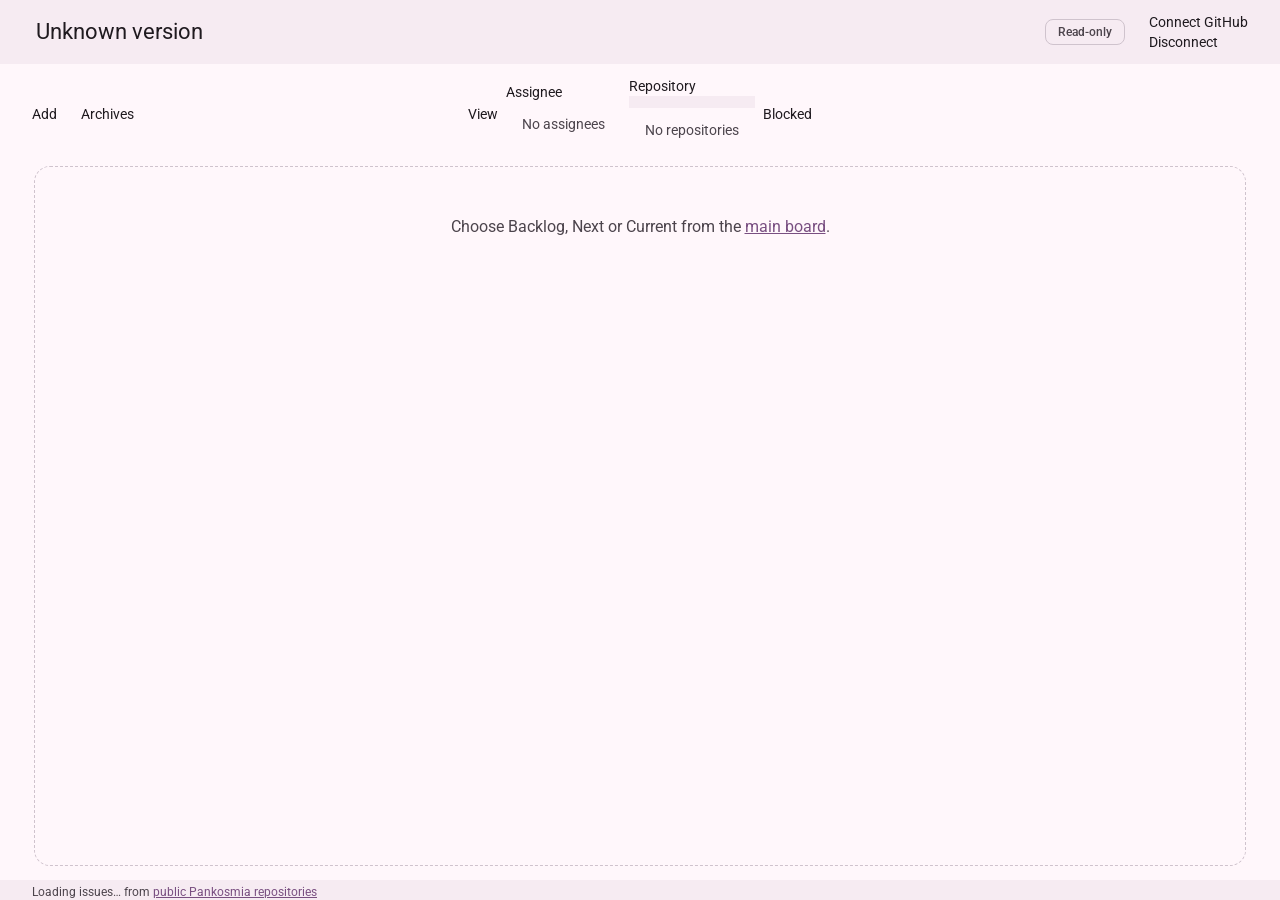
==== commit bfbca133: "Compact the app bar and free page height for the board Remove the logo and page heading, show the pa" ====
--- a/detail.html
+++ b/detail.html
@@ -41,40 +41,39 @@
   </head>
   <body data-page="detail">
     <header class="top-app-bar">
-      <a class="brand" href="./" aria-label="Iffy home">
-        <span class="brand-mark" aria-hidden="true">i</span>
-        <span>Iffy</span>
-      </a>
-      <span class="eyebrow">PANKOSMIA · ISSUE PLANNING</span>
-      <div class="theme-toggle" role="group" aria-label="Theme">
-        <button type="button" class="theme-option" data-theme-option="light" aria-label="Light theme" aria-pressed="false"><md-icon>light_mode</md-icon></button>
-        <button type="button" class="theme-option" data-theme-option="dark" aria-label="Dark theme" aria-pressed="false"><md-icon>dark_mode</md-icon></button>
+      <div class="top-app-bar-leading">
+        <md-icon-button class="back-button" href="./" aria-label="Back to dashboard" title="Back to dashboard"><md-icon>arrow_back</md-icon></md-icon-button>
+        <h1 id="page-title" class="page-name">Version detail</h1>
+      </div>
+      <div class="top-app-bar-search">
+        <md-outlined-text-field id="search-input" class="search-input" type="search" label="Search issues" placeholder="Search titles, text or #number" aria-label="Search issue titles, text or number" autocomplete="off">
+          <md-icon slot="leading-icon">search</md-icon>
+          <md-icon-button id="search-clear" slot="trailing-icon" type="button" aria-label="Clear search" title="Clear search" hidden><md-icon>close</md-icon></md-icon-button>
+        </md-outlined-text-field>
       </div>
       <div class="top-app-bar-actions">
         <span id="auth-status" class="status-chip">Read-only</span>
-        <md-outlined-button id="refresh-button" class="refresh-button" type="button"><md-icon slot="icon">refresh</md-icon>Refresh</md-outlined-button>
-        <md-filled-tonal-button id="auth-button" type="button">Connect GitHub</md-filled-tonal-button>
+        <span class="appbar-wide-action"><md-icon-button id="refresh-button" type="button" aria-label="Refresh" title="Refresh"><md-icon>refresh</md-icon></md-icon-button></span>
+        <span class="appbar-wide-action"><md-icon-button id="theme-button" type="button" aria-label="Switch theme" title="Switch theme"><md-icon>dark_mode</md-icon></md-icon-button></span>
+        <span class="appbar-wide-action auth-action">
+          <md-filled-tonal-button id="auth-button" type="button" aria-haspopup="menu">Connect GitHub</md-filled-tonal-button>
+          <md-menu id="auth-menu" anchor="auth-button" positioning="popover" quick aria-label="Account">
+            <md-menu-item id="auth-menu-disconnect"><md-icon slot="start">logout</md-icon><div slot="headline">Disconnect</div></md-menu-item>
+          </md-menu>
+        </span>
+        <span class="overflow-action">
+          <md-icon-button id="overflow-button" type="button" aria-label="More actions" title="More actions" aria-haspopup="menu"><md-icon>more_vert</md-icon></md-icon-button>
+          <md-menu id="overflow-menu" anchor="overflow-button" positioning="popover" quick aria-label="More actions">
+            <md-menu-item id="overflow-refresh"><md-icon slot="start">refresh</md-icon><div slot="headline">Refresh</div></md-menu-item>
+            <md-menu-item id="overflow-theme"><md-icon slot="start">dark_mode</md-icon><div slot="headline">Dark theme</div></md-menu-item>
+            <md-menu-item id="overflow-auth"><md-icon slot="start">login</md-icon><div slot="headline">Connect GitHub</div></md-menu-item>
+          </md-menu>
+        </span>
       </div>
     </header>
 
     <main>
-      <section class="page-heading" aria-labelledby="page-title">
-        <div class="heading-back">
-          <md-text-button class="back-button" href="./"><md-icon slot="icon">arrow_back</md-icon>Back to dashboard</md-text-button>
-        </div>
-        <div class="heading-text">
-          <h1 id="page-title">Version detail</h1>
-          <p class="intro">Issues of one version, arranged by their "Flow" label.</p>
-        </div>
-      </section>
-
       <section class="board-toolbar" aria-label="Search and filters">
-        <div class="search-stack">
-          <md-outlined-text-field id="search-input" class="search-input" type="search" label="Search issues" placeholder="Search issue titles and text" aria-label="Search issue titles and text" autocomplete="off">
-            <md-icon slot="leading-icon">search</md-icon>
-            <md-icon-button id="search-clear" slot="trailing-icon" type="button" aria-label="Clear search" title="Clear search" hidden><md-icon>close</md-icon></md-icon-button>
-          </md-outlined-text-field>
-        </div>
         <div class="toolbar-row">
           <div class="heading-actions">
             <md-filled-button id="add-button" type="button"><md-icon slot="icon">add</md-icon>Add</md-filled-button>
@@ -94,7 +93,6 @@
 
     <footer class="board-footer">
       <p class="board-info"><span id="board-summary" role="status" aria-live="polite">Loading issues…</span> from <a href="https://github.com/pankosmia" target="_blank" rel="noreferrer">public Pankosmia repositories</a></p>
-      <p class="board-hint">Click an issue to view and edit it, drag it to move it, or use its move menu.</p>
     </footer>
 
     <md-dialog id="auth-dialog" aria-labelledby="auth-title">
--- a/styles.css
+++ b/styles.css
@@ -41,14 +41,14 @@
   display: none;
 }
 
-/* Top app bar */
+/* Top app bar: leading (back / brand + page name), centered search, actions. */
 .top-app-bar {
   position: sticky;
   top: 0;
   z-index: 20;
-  display: flex;
-  align-items: center;
-  justify-content: space-between;
+  display: grid;
+  grid-template-columns: minmax(0, 1fr) minmax(160px, 360px) minmax(max-content, 1fr);
+  align-items: center;
   flex: none;
   gap: 16px;
   height: 64px;
@@ -56,32 +56,45 @@
   background: var(--md-sys-color-surface-container);
 }
 
+.top-app-bar-leading {
+  display: flex;
+  align-items: center;
+  gap: 12px;
+  min-width: 0;
+}
+
 .brand {
-  display: inline-flex;
-  align-items: center;
-  gap: 12px;
   color: var(--md-sys-color-on-surface);
   font: var(--md-type-title-large);
   text-decoration: none;
 }
 
-.brand-mark {
-  display: grid;
-  width: 32px;
-  height: 32px;
-  place-items: center;
-  border-radius: var(--md-sys-shape-md);
-  background: var(--md-sys-color-primary);
-  color: var(--md-sys-color-on-primary);
-  font-family: Georgia, serif;
-  font-size: 22px;
-  font-style: italic;
+.page-name {
+  overflow: hidden;
+  margin: 0;
+  font: var(--md-type-title-large);
+  text-overflow: ellipsis;
+  white-space: nowrap;
+}
+
+.back-button {
+  flex: none;
+  margin-left: -8px;
+}
+
+.top-app-bar-search {
+  min-width: 0;
 }
 
 .top-app-bar-actions {
   display: flex;
   align-items: center;
-  gap: 12px;
+  justify-self: end;
+  gap: 8px;
+}
+
+.overflow-action {
+  display: none;
 }
 
 .status-chip {
@@ -107,27 +120,6 @@
   width: 100%;
   min-height: 0;
   padding: 12px clamp(16px, 2.5vw, 32px) 12px;
-}
-
-.page-heading {
-  display: flex;
-  flex: none;
-  flex-wrap: wrap;
-  align-items: center;
-  gap: 4px 16px;
-}
-
-.heading-back {
-  flex: none;
-}
-
-.heading-text {
-  display: flex;
-  flex: 1 1 0;
-  flex-wrap: wrap;
-  align-items: center;
-  gap: 0 16px;
-  min-width: 0;
 }
 
 .eyebrow {
@@ -139,56 +131,6 @@
   white-space: nowrap;
 }
 
-.theme-toggle {
-  display: inline-flex;
-  margin-right: auto;
-  margin-left: 12px;
-  border: 1px solid var(--md-sys-color-outline);
-  border-radius: 99px;
-  overflow: hidden;
-}
-
-.theme-option {
-  display: grid;
-  width: 40px;
-  height: 32px;
-  place-items: center;
-  border: 0;
-  background: transparent;
-  color: var(--md-sys-color-on-surface-variant);
-  cursor: pointer;
-}
-
-.theme-option + .theme-option {
-  border-left: 1px solid var(--md-sys-color-outline);
-}
-
-.theme-option:hover {
-  background: color-mix(in srgb, var(--md-sys-color-on-surface) 8%, transparent);
-}
-
-.theme-option:focus-visible {
-  outline: 2px solid var(--md-sys-color-primary);
-  outline-offset: -2px;
-}
-
-.theme-option[aria-pressed="true"] {
-  background: var(--md-sys-color-secondary-container);
-  color: var(--md-sys-color-on-secondary-container);
-}
-
-h1 {
-  margin: 0;
-  font: 700 22px/40px var(--md-ref-typeface-brand);
-}
-
-.intro {
-  min-width: 0;
-  margin: 0;
-  color: var(--md-sys-color-on-surface-variant);
-  font: var(--md-type-body-medium);
-}
-
 .heading-actions {
   display: flex;
   flex-wrap: wrap;
@@ -200,7 +142,6 @@
   grid-template-columns: 1fr minmax(0, auto) 1fr;
   align-items: center;
   gap: 8px 16px;
-  margin-top: 12px;
 }
 
 .toolbar-row .heading-actions {
@@ -211,29 +152,17 @@
   grid-column: 2;
 }
 
-.back-button {
-  margin-left: -12px;
-}
-
 .board-toolbar {
   flex: none;
-  margin: 12px 0;
-}
-
-.search-stack {
-  display: flex;
-  flex-direction: column;
-  align-items: center;
-  gap: 12px;
+  margin: 0 0 12px;
+}
+
+#search-clear[hidden] { display: none; }
+
+.search-input input::-webkit-search-cancel-button { display: none; }
+
+.search-input {
   width: 100%;
-}
-
-#search-clear[hidden] { display: none; }
-
-.search-input input::-webkit-search-cancel-button { display: none; }
-
-.search-input {
-  width: min(360px, 100%);
   --md-outlined-text-field-container-shape: 28px;
   --md-outlined-text-field-top-space: 10px;
   --md-outlined-text-field-bottom-space: 10px;
@@ -258,10 +187,6 @@
 }
 
 .board-info {
-  flex: none;
-}
-
-.board-hint {
   min-width: 0;
   overflow: hidden;
   text-overflow: ellipsis;
@@ -2080,6 +2005,12 @@
   opacity: .6;
 }
 
+@media (max-width: 1000px) {
+  .status-chip {
+    display: none;
+  }
+}
+
 @media (max-width: 700px) {
   .toolbar-row {
     grid-template-columns: 1fr;
@@ -2089,8 +2020,20 @@
     grid-column: 1;
   }
 
-  .eyebrow {
+  .top-app-bar {
+    grid-template-columns: auto minmax(0, 1fr) auto;
+    gap: 8px;
+  }
+
+  .eyebrow,
+  .page-name,
+  .status-chip,
+  .appbar-wide-action {
     display: none;
+  }
+
+  .overflow-action {
+    display: block;
   }
 
   .board {
@@ -2299,15 +2242,6 @@
   transform: rotate(180deg);
 }
 
-.refresh-button {
-  --md-outlined-button-container-height: 32px;
-  --md-outlined-button-leading-space: 12px;
-  --md-outlined-button-trailing-space: 12px;
-  --md-outlined-button-with-leading-icon-leading-space: 8px;
-  --md-outlined-button-with-leading-icon-trailing-space: 12px;
-  --md-outlined-button-icon-size: 18px;
-  --md-outlined-button-label-text-size: .8125rem;
-}
 .close-split[hidden],
 .reopen-button[hidden] { display: none; }
 
@@ -3147,6 +3081,10 @@
 
 .notif-row.unread .notif-dot { background: var(--md-sys-color-primary); }
 .notif-type { --md-icon-size: 20px; flex: none; color: var(--md-sys-color-on-surface-variant); }
+.notif-type.status-open { color: var(--status-open); }
+.notif-type.status-completed { color: var(--status-completed); }
+.notif-type.status-not-planned,
+.notif-type.status-duplicate { color: var(--status-closed-gray); }
 .notif-text { display: flex; flex: 1 1 0; flex-direction: column; min-width: 0; }
 
 .notif-title {
